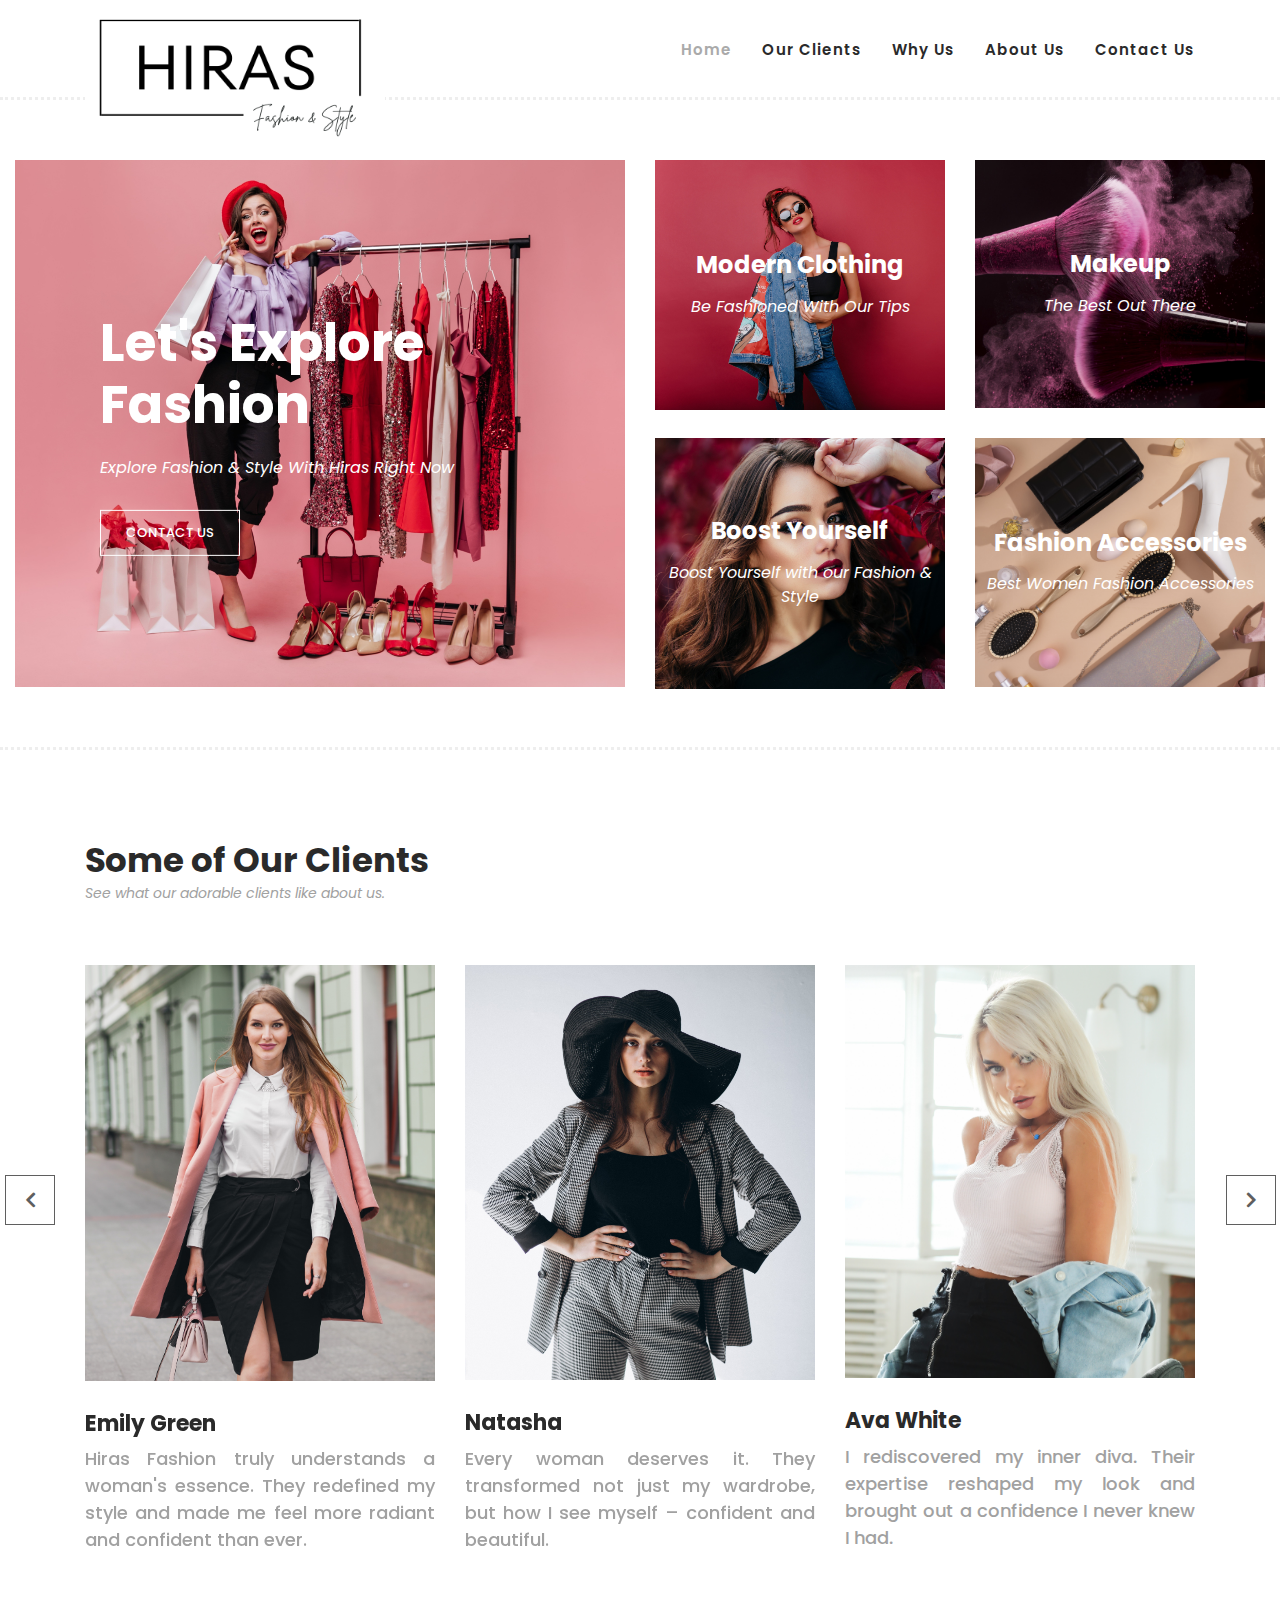
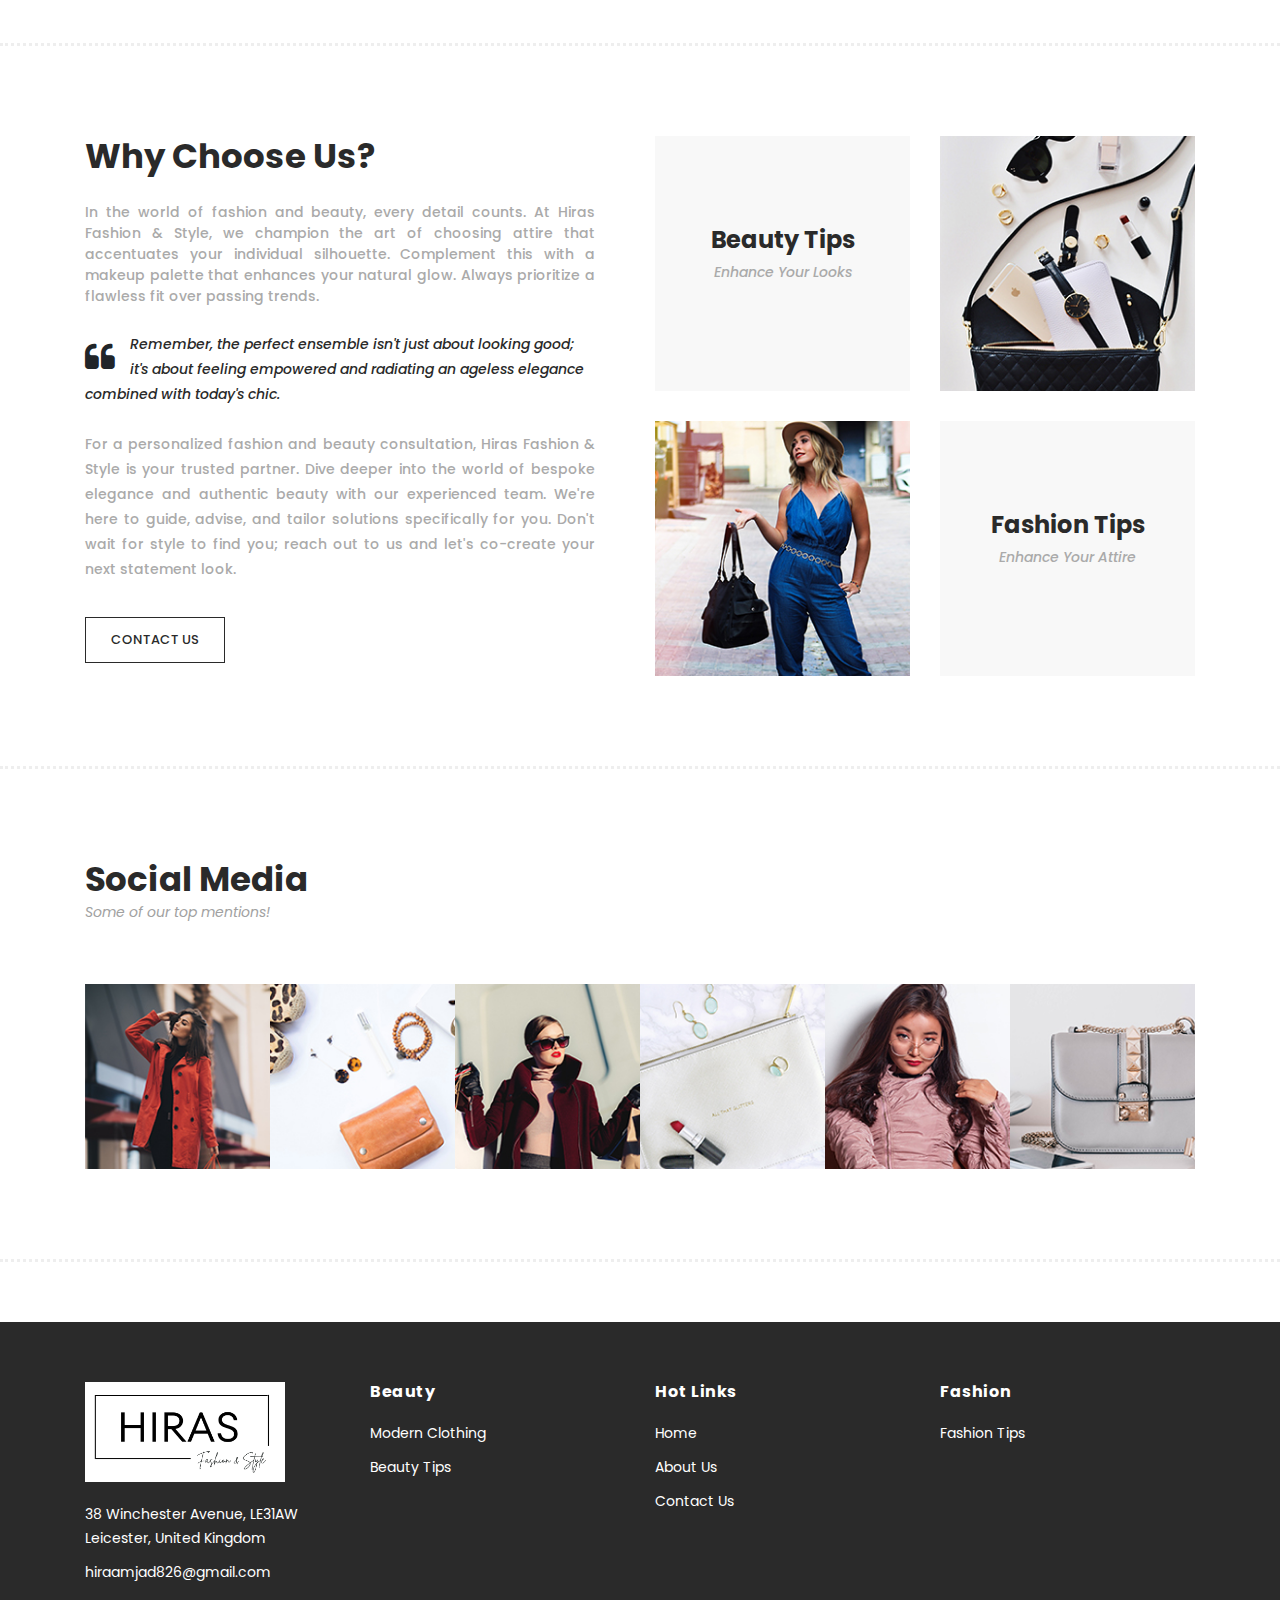
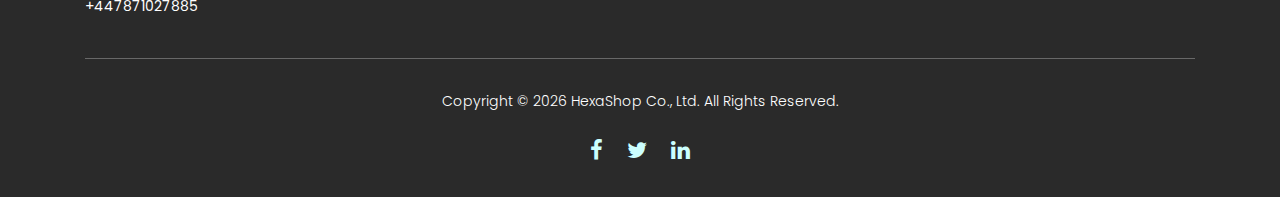
==== index.html @ 5b84278a "Inital Commit" ====
<!DOCTYPE html>
<html lang="en">

  <head>

    <meta charset="utf-8">
    <meta name="viewport" content="width=device-width, initial-scale=1, shrink-to-fit=no">
    <meta name="description" content="">
    <meta name="author" content="">
    <link href="https://fonts.googleapis.com/css?family=Poppins:100,200,300,400,500,600,700,800,900&display=swap" rel="stylesheet">

    <title>Hiras Fashion and Style - Home</title>


    <!-- Additional CSS Files -->
    <link rel="stylesheet" type="text/css" href="assets/css/bootstrap.min.css">

    <link rel="stylesheet" type="text/css" href="assets/css/font-awesome.css">

    <link rel="stylesheet" href="assets/css/templatemo-hexashop.css">

    <link rel="stylesheet" href="assets/css/owl-carousel.css">

    <link rel="stylesheet" href="assets/css/lightbox.css">

    </head>
    
    <body>
    
    <!-- ***** Preloader Start ***** -->
    <div id="preloader">
        <div class="jumper">
            <div></div>
            <div></div>
            <div></div>
        </div>
    </div>  
    <!-- ***** Preloader End ***** -->
    
    
    <!-- ***** Header Area Start ***** -->
    <header class="header-area header-sticky">
        <div class="container">
            <div class="row">
                <div class="col-12">
                    <nav class="main-nav">
                        <!-- ***** Logo Start ***** -->
                        <a href="index.html" class="logo">
                            <img height="150px" width="300px" src="assets/images/Hiras_Logo.png">
                        </a>
                        <!-- ***** Logo End ***** -->
                        <!-- ***** Menu Start ***** -->
                        <ul class="nav">
                            <li class="scroll-to-section"><a href="#top" class="active">Home</a></li>
                            <li class="scroll-to-section"><a href="#women">Our Clients</a></li>
                            <li class="scroll-to-section"><a href="#explore">Why Us</a></li>
                            <li><a href="about.html">About Us</a></li>
                            <li><a href="contact.html">Contact Us</a></li>
                        </ul>        
                        <a class='menu-trigger'>
                            <span>Menu</span>
                        </a>
                        <!-- ***** Menu End ***** -->
                    </nav>
                </div>
            </div>
        </div>
    </header>
    <!-- ***** Header Area End ***** -->

    <!-- ***** Main Banner Area Start ***** -->
    <div class="main-banner" id="top">
        <div class="container-fluid">
            <div class="row">
                <div class="col-lg-6">
                    <div class="left-content">
                        <div class="thumb">
                            <div class="inner-content">
                                <h4>Let's Explore Fashion</h4>
                                <span>Explore Fashion &amp; Style With Hiras Right Now</span>
                                <div class="main-border-button">
                                    <a href="contact.html">CONTACT US</a>
                                </div>
                            </div>
                            <img src="assets/images/IMG-Main.jpg" alt="">
                        </div>
                    </div>
                </div>
                <div class="col-lg-6">
                    <div class="right-content">
                        <div class="row">
                            <div class="col-lg-6">
                                <div class="right-first-image">
                                    <div class="thumb">
                                        <div class="inner-content">
                                            <h4>Modern Clothing</h4>
                                            <span>Be Fashioned With Our Tips</span>
                                        </div>
                                        <div class="hover-content">
                                            <div class="inner">
                                                <h4>Boost Yourself</h4>
                                                <p>Hiras Fashion & Style Will Help You Get Better and Modern Clothing</p>
                                                <div class="main-border-button">
                                                    <a href="contact.html">CONTACT US</a>
                                                </div>
                                            </div>
                                        </div>
                                        <img src="assets/images/clothing.jpg">
                                    </div>
                                </div>
                            </div>
                            <div class="col-lg-6">
                                <div class="right-first-image">
                                    <div class="thumb">
                                        <div class="inner-content">
                                            <h4>Makeup</h4>
                                            <span>The Best Out There</span>
                                        </div>
                                        <div class="hover-content">
                                            <div class="inner">
                                                <h4>Makeup</h4>
                                                <p>Contact Hiras Fashion & Style Today to Get The Best For Yourself</p>
                                                <div class="main-border-button">
                                                    <a href="contact.html">CONTACT US</a>
                                                </div>
                                            </div>
                                        </div>
                                        <img src="assets/images/makeup-2.jpg">
                                    </div>
                                </div>
                            </div>
                            <div class="col-lg-6">
                                <div class="right-first-image">
                                    <div class="thumb">
                                        <div class="inner-content">
                                            <h4>Boost Yourself</h4>
                                            <span>Boost Yourself with our Fashion & Style</span>
                                        </div>
                                        <div class="hover-content">
                                            <div class="inner">
                                                <h4>Boost Yourself</h4>
                                                <p>Hiras Fashion & Style Will Help You Boost Yourself</p>
                                                <div class="main-border-button">
                                                    <a href="contact.html">CONTACT US</a>
                                                </div>
                                            </div>
                                        </div>
                                        <img src="assets/images/boost.jpg">
                                    </div>
                                </div>
                            </div>
                            <div class="col-lg-6">
                                <div class="right-first-image">
                                    <div class="thumb">
                                        <div class="inner-content">
                                            <h4>Fashion Accessories</h4>
                                            <span>Best Women Fashion Accessories</span>
                                        </div>
                                        <div class="hover-content">
                                            <div class="inner">
                                                <h4>Fashion Accessories</h4>
                                                <p>We Have the Best Women Fashion Accessories</p>
                                                <div class="main-border-button">
                                                    <a href="contact.html">CONTACT US</a>
                                                </div>
                                            </div>
                                        </div>
                                        <img src="assets/images/fashion-1.jpg">
                                    </div>
                                </div>
                            </div>
                        </div>
                    </div>
                </div>
            </div>
        </div>
    </div>

    <!-- ***** Women Area Starts ***** -->
    <section class="section" id="women">
        <div class="container">
            <div class="row">
                <div class="col-lg-6">
                    <div class="section-heading">
                        <h2>Some of Our Clients</h2>
                        <span>See what our adorable clients like about us.</span>
                    </div>
                </div>
            </div>
        </div>
        <div class="container">
            <div class="row">
                <div class="col-lg-12">
                    <div class="women-item-carousel">
                        <div class="owl-women-item owl-carousel">
                            <div class="item">
                                <div class="thumb">
                                    <img src="assets/images/w-1.jpg" alt="">
                                </div>
                                <div class="down-content">
                                    <h4>Emily Green</h4>
                                    <span style="text-align: justify;">Hiras Fashion truly understands a woman's essence. They redefined my style and made me feel more radiant and confident than ever.</span>
                                </div>
                            </div>
                            <div class="item">
                                <div class="thumb">
                                    <img src="assets/images/w-2.jpg" alt="">
                                </div>
                                <div class="down-content">
                                    <h4>Natasha</h4>
                                    <span style="text-align: justify;">Every woman deserves it. They transformed not just my wardrobe, but how I see myself – confident and beautiful.</span>
                                </div>
                            </div>
                            <div class="item">
                                <div class="thumb">
                                    <img src="assets/images/w-3.jpg" alt="">
                                </div>
                                <div class="down-content">
                                    <h4>Ava White</h4>
                                    <span style="text-align: justify;">I rediscovered my inner diva. Their expertise reshaped my look and brought out a confidence I never knew I had.</span>
                                </div>
                            </div>
                            <div class="item">
                                <div class="thumb">
                                    <img src="assets/images/w-4.jpg" alt="">
                                </div>
                                <div class="down-content">
                                    <h4>Clara Addams</h4>
                                    <span style="text-align: justify;">Hiras Fashion refined my work attire, merging power with poise. I'm boardroom-ready and turning heads.</span>
                                </div>
                            </div>
                        </div>
                    </div>
                </div>
            </div>
        </div>
    </section>

    <!-- ***** Explore Area Starts ***** -->
    <section class="section" id="explore">
        <div class="container">
            <div class="row">
                <div class="col-lg-6">
                    <div class="left-content">
                        <h2>Why Choose Us?</h2>
                        <span style="text-align: justify;">In the world of fashion and beauty, every detail counts. At Hiras Fashion & Style, we champion the art of choosing attire that accentuates your individual silhouette. Complement this with a makeup palette that enhances your natural glow. Always prioritize a flawless fit over passing trends.</span>
                        <div class="quote">
                            <i class="fa fa-quote-left"></i><p>Remember, the perfect ensemble isn't just about looking good; it's about feeling empowered and radiating an ageless elegance combined with today's chic.</p>
                        </div>
                        <p style="text-align: justify;">For a personalized fashion and beauty consultation, Hiras Fashion & Style is your trusted partner. Dive deeper into the world of bespoke elegance and authentic beauty with our experienced team. We're here to guide, advise, and tailor solutions specifically for you. Don't wait for style to find you; reach out to us and let's co-create your next statement look.</p>
                        <div class="main-border-button">
                            <a href="contact.html">CONTACT US</a>
                        </div>
                    </div>
                </div>
                <div class="col-lg-6">
                    <div class="right-content">
                        <div class="row">
                            <div class="col-lg-6">
                                <div class="leather">
                                    <h4>Beauty Tips</h4>
                                    <span>Enhance Your Looks</span>
                                </div>
                            </div>
                            <div class="col-lg-6">
                                <div class="first-image">
                                    <img src="assets/images/explore-image-01.jpg" alt="">
                                </div>
                            </div>
                            <div class="col-lg-6">
                                <div class="second-image">
                                    <img src="assets/images/explore-image-02.jpg" alt="">
                                </div>
                            </div>
                            <div class="col-lg-6">
                                <div class="types">
                                    <h4>Fashion Tips</h4>
                                    <span>Enhance Your Attire</span>
                                </div>
                            </div>
                        </div>
                    </div>
                </div>
            </div>
        </div>
    </section>
    <!-- ***** Explore Area Ends ***** -->

    <!-- ***** Social Area Starts ***** -->
    <section class="section" id="social">
        <div class="container">
            <div class="row">
                <div class="col-lg-12">
                    <div class="section-heading">
                        <h2>Social Media</h2>
                        <span>Some of our top mentions!</span>
                    </div>
                </div>
            </div>
        </div>
        <div class="container">
            <div class="row images">
                <div class="col-2">
                    <div class="thumb">
                        <div class="icon">
                                <h6>Best Clothing Tips</h6>
                        </div>
                        <img src="assets/images/instagram-01.jpg" alt="">
                    </div>
                </div>
                <div class="col-2">
                    <div class="thumb">
                        <div class="icon">
                                <h6>Best Products</h6>
                        </div>
                        <img src="assets/images/instagram-02.jpg" alt="">
                    </div>
                </div>
                <div class="col-2">
                    <div class="thumb">
                        <div class="icon">
                                <h6>I Look Stunning</h6>
                        </div>
                        <img src="assets/images/instagram-03.jpg" alt="">
                    </div>
                </div>
                <div class="col-2">
                    <div class="thumb">
                        <div class="icon">
                                <h6>Nice Accessories</h6>
                        </div>
                        <img src="assets/images/instagram-04.jpg" alt="">
                    </div>
                </div>
                <div class="col-2">
                    <div class="thumb">
                        <div class="icon">
                                <h6>All Thanks to Hiras</h6>
                        </div>
                        <img src="assets/images/instagram-05.jpg" alt="">
                    </div>
                </div>
                <div class="col-2">
                    <div class="thumb">
                        <div class="icon">
                                <h6>It Matches With My Confidence</h6>
                            </a>
                        </div>
                        <img src="assets/images/instagram-06.jpg" alt="">
                    </div>
                </div>
            </div>
        </div>
    </section>
    
    <!-- ***** Footer Start ***** -->
    <footer>
        <div class="container">
            <div class="row">
                <div class="col-lg-3">
                    <div class="first-item">
                        <div class="logo">
                            <img width="200px" height="100px" src="assets/images/Hiras_Logo.png" alt="">
                        </div>
                        <ul>
                            <li><a href="https://www.google.com/maps/place/38+Winchester+Ave,+Leicester+LE3+1AW,+UK/@52.6243255,-1.1568496,17z/data=!3m1!4b1!4m6!3m5!1s0x487760c64ff8aafd:0xe099372c0992a1bc!8m2!3d52.6243255!4d-1.1568496!16s%2Fg%2F11crrsfhgg?entry=ttu">38 Winchester Avenue, LE31AW Leicester, United Kingdom</a></li>
                            <li><a href="mailto:hiraamjad826@gmail.com">hiraamjad826@gmail.com</a></li>
                            <li><a href="tel:+447871027885">+447871027885</a></li>
                        </ul>
                    </div>
                </div>
                <div class="col-lg-3">
                    <h4>Beauty</h4>
                    <ul>
                        <li class="scroll-to-section"><a href="#top">Modern Clothing</a></li>
                        <li class="scroll-to-section"><a href="#top">Beauty Tips</a></li>
                    </ul>
                </div>
                <div class="col-lg-3">
                    <h4>Hot Links</h4>
                    <ul>
                        <li><a href="index.html">Home</a></li>
                        <li><a href="about.html">About Us</a></li>
                        <li><a href="contact.html">Contact Us</a></li>
                    </ul>
                </div>
                <div class="col-lg-3">
                    <h4>Fashion</h4>
                    <ul>
                        <li class="scroll-to-section"><a href="#top">Fashion Tips</a></li>
                    </ul>
                </div>
                <div class="col-lg-12">
                    <div class="under-footer">
                        <p id="copyright">Copyright © 2023 HexaShop Co., Ltd. All Rights Reserved.</p>
                        <ul>
                            <li><a href="#"><i class="fa fa-facebook"></i></a></li>
                            <li><a href="#"><i class="fa fa-twitter"></i></a></li>
                            <li><a href="#"><i class="fa fa-linkedin"></i></a></li>
                        </ul>
                    </div>
                </div>
            </div>
        </div>
    </footer>
    

    <!-- jQuery -->
    <script src="assets/js/jquery-2.1.0.min.js"></script>

    <!-- Bootstrap -->
    <script src="assets/js/popper.js"></script>
    <script src="assets/js/bootstrap.min.js"></script>

    <!-- Plugins -->
    <script src="assets/js/owl-carousel.js"></script>
    <script src="assets/js/accordions.js"></script>
    <script src="assets/js/datepicker.js"></script>
    <script src="assets/js/scrollreveal.min.js"></script>
    <script src="assets/js/waypoints.min.js"></script>
    <script src="assets/js/jquery.counterup.min.js"></script>
    <script src="assets/js/imgfix.min.js"></script> 
    <script src="assets/js/slick.js"></script> 
    <script src="assets/js/lightbox.js"></script> 
    <script src="assets/js/isotope.js"></script> 
    
    <!-- Global Init -->
    <script src="assets/js/custom.js"></script>

    <script>

        $(function() {
            var selectedClass = "";
            $("p").click(function(){
            selectedClass = $(this).attr("data-rel");
            $("#portfolio").fadeTo(50, 0.1);
                $("#portfolio div").not("."+selectedClass).fadeOut();
            setTimeout(function() {
              $("."+selectedClass).fadeIn();
              $("#portfolio").fadeTo(50, 1);
            }, 500);
                
            });
        });

    </script>

    <script>
        var currentYear = new Date().getFullYear();
        document.getElementById('copyright').textContent = 'Copyright © ' + currentYear + ' HexaShop Co., Ltd. All Rights Reserved.';
    </script>


  </body>
</html>
---- assets/css/templatemo-hexashop.css ----
/*

TemplateMo 571 Hexashop

https://templatemo.com/tm-571-hexashop

*/

/* ---------------------------------------------
Table of contents
------------------------------------------------
01. font & reset css
02. reset
03. global styles
04. header
05. banner
06. features
07. testimonials
08. contact
09. footer
10. preloader
11. search
12. portfolio

--------------------------------------------- */
/* 
---------------------------------------------
font & reset css
--------------------------------------------- 
*/
@import url("https://fonts.googleapis.com/css?family=Poppins:100,200,300,400,500,600,700,800,900");
/* 
---------------------------------------------
reset
--------------------------------------------- 
*/
html, body, div, span, applet, object, iframe, h1, h2, h3, h4, h5, h6, p, blockquote, div
pre, a, abbr, acronym, address, big, cite, code, del, dfn, em, font, img, ins, kbd, q,
s, samp, small, strike, strong, sub, sup, tt, var, b, u, i, center, dl, dt, dd, ol, ul, li,
figure, header, nav, section, article, aside, footer, figcaption {
  margin: 0;
  padding: 0;
  border: 0;
  outline: 0;
}

.clearfix:after {
  content: ".";
  display: block;
  clear: both;
  visibility: hidden;
  line-height: 0;
  height: 0;
}

.clearfix {
  display: inline-block;
}

html[xmlns] .clearfix {
  display: block;
}

* html .clearfix {
  height: 1%;
}

ul, li {
  padding: 0;
  margin: 0;
  list-style: none;
}

header, nav, section, article, aside, footer, hgroup {
  display: block;
}

* {
  box-sizing: border-box;
}

html, body {
  font-family: 'Poppins', sans-serif;
  font-weight: 400;
  background-color: #fff;
  font-size: 16px;
  -ms-text-size-adjust: 100%;
  -webkit-font-smoothing: antialiased;
  -moz-osx-font-smoothing: grayscale;
}

a {
  text-decoration: none !important;
}

h1, h2, h3, h4, h5, h6 {
  margin-top: 0px;
  margin-bottom: 0px;
}

ul {
  margin-bottom: 0px;
}

p {
  font-size: 14px;
  line-height: 25px;
  color: #2a2a2a;
}

/* 
---------------------------------------------
global styles
--------------------------------------------- 
*/
html,
body {
  background: #fff;
  font-family: 'Poppins', sans-serif;
}

::selection {
  background: #2a2a2a;
  color: #fff;
}

::-moz-selection {
  background: #2a2a2a;
  color: #fff;
}

@media (max-width: 991px) {
  html, body {
    overflow-x: hidden;
  }
  .mobile-top-fix {
    margin-top: 30px;
    margin-bottom: 0px;
  }
  .mobile-bottom-fix {
    margin-bottom: 30px;
  }
  .mobile-bottom-fix-big {
    margin-bottom: 60px;
  }
}

.main-border-button a {
  font-size: 13px;
  color: #fff;
  border: 1px solid #fff;
  padding: 12px 25px;
  display: inline-block;
  font-weight: 500;
  transition: all .3s;
}

.main-border-button a:hover {
  background-color: #fff;
  color: #2a2a2a;
}

.main-white-button a {
  font-size: 13px;
  color: #2a2a2a;
  background-color: #fff;
  padding: 12px 25px;
  display: inline-block;
  border-radius: 3px;
  font-weight: 600;
  transition: all .3s;
}

.main-white-button a:hover {
  opacity: 0.9;
}

.main-text-button a {
  font-size: 13px;
  color: #fff;
  font-weight: 600;
  transition: all .3s;
}

.main-text-button a:hover {
  opacity: 0.9;
}

.section-heading h2 {
  font-size: 34px;
  font-weight: 700;
  color: #2a2a2a;
}

.section-heading span {
  font-size: 14px;
  color: #a1a1a1;
  font-style: italic;
  font-weight: 400;
}



/* 
---------------------------------------------
header
--------------------------------------------- 
*/

.background-header {
  border-bottom: none !important;
  background-color: #fff;
  height: 80px!important;
  position: fixed!important;
  top: 0px;
  left: 0px;
  right: 0px;
  box-shadow: 0px 0px 10px rgba(0,0,0,0.15)!important;
}

.background-header .logo,
.background-header .main-nav .nav li a {
  color: #1e1e1e!important;
}

.background-header .main-nav .nav li:hover a {
  color: #2a2a2a!important;
}

.background-header .nav li a.active {
  color: #2a2a2a!important;
}

.header-area {
  border-bottom: 3px dotted #eee;
  box-shadow: none;
  background-color: #fff;
  position: absolute;
  top: 0px;
  left: 0px;
  right: 0px;
  z-index: 100;
  height: 100px;
  -webkit-transition: all .5s ease 0s;
  -moz-transition: all .5s ease 0s;
  -o-transition: all .5s ease 0s;
  transition: all .5s ease 0s;
}

.header-area .main-nav {
  min-height: 80px;
  background: transparent;
}

.header-area .main-nav .logo {
  line-height: 100px;
  color: #fff;
  font-size: 28px;
  font-weight: 700;
  text-transform: uppercase;
  letter-spacing: 2px;
  float: left;
  -webkit-transition: all 0.3s ease 0s;
  -moz-transition: all 0.3s ease 0s;
  -o-transition: all 0.3s ease 0s;
  transition: all 0.3s ease 0s;
}

.background-header .main-nav .logo {
  line-height: 75px;
}

.background-header .nav {
  margin-top: 20px !important;
}

.header-area .main-nav .nav {
  float: right;
  margin-top: 30px;
  margin-right: 0px;
  background-color: transparent;
  -webkit-transition: all 0.3s ease 0s;
  -moz-transition: all 0.3s ease 0s;
  -o-transition: all 0.3s ease 0s;
  transition: all 0.3s ease 0s;
  position: relative;
  z-index: 999;
}

.header-area .main-nav .nav li {
  padding-left: 15px;
  padding-right: 15px;
}

.header-area .main-nav .nav li:last-child {
  padding-right: 0px;
}

.header-area .main-nav .nav li a {
  display: block;
  font-weight: 600;
  font-size: 15px;
  color: #2a2a2a;
  text-transform: capitalize;
  -webkit-transition: all 0.3s ease 0s;
  -moz-transition: all 0.3s ease 0s;
  -o-transition: all 0.3s ease 0s;
  transition: all 0.3s ease 0s;
  height: 40px;
  line-height: 40px;
  border: transparent;
  letter-spacing: 1px;
}

.header-area .main-nav .nav li a {
  color: #2a2a2a;
}

.header-area .main-nav .nav li:hover a,
.header-area .main-nav .nav li a.active {
  color: #aaa!important;
}

.background-header .main-nav .nav li:hover a,
.background-header .main-nav .nav li a.active {
  color: #aaa!important;
  opacity: 1;
}

.header-area .main-nav .nav li.submenu {
  position: relative;
  padding-right: 30px;
}

.header-area .main-nav .nav li.submenu:after {
  font-family: FontAwesome;
  content: "\f107";
  font-size: 12px;
  color: #2a2a2a;
  position: absolute;
  right: 18px;
  top: 12px;
}

.background-header .main-nav .nav li.submenu:after {
  color: #2a2a2a;
}

.header-area .main-nav .nav li.submenu ul {
  position: absolute;
  width: 200px;
  box-shadow: 0 2px 28px 0 rgba(0, 0, 0, 0.06);
  overflow: hidden;
  top: 50px;
  opacity: 0;
  transform: translateY(+2em);
  visibility: hidden;
  z-index: -1;
  transition: all 0.3s ease-in-out 0s, visibility 0s linear 0.3s, z-index 0s linear 0.01s;
}

.header-area .main-nav .nav li.submenu ul li {
  margin-left: 0px;
  padding-left: 0px;
  padding-right: 0px;
}

.header-area .main-nav .nav li.submenu ul li a {
  opacity: 1;
  display: block;
  background: #f7f7f7;
  color: #2a2a2a!important;
  padding-left: 20px;
  height: 40px;
  line-height: 40px;
  -webkit-transition: all 0.3s ease 0s;
  -moz-transition: all 0.3s ease 0s;
  -o-transition: all 0.3s ease 0s;
  transition: all 0.3s ease 0s;
  position: relative;
  font-size: 13px;
  font-weight: 400;
  border-bottom: 1px solid #eee;
}

.header-area .main-nav .nav li.submenu ul li a:hover {
  background: #fff;
  color: #aaa!important;
  padding-left: 25px;
}

.header-area .main-nav .nav li.submenu ul li a:hover:before {
  width: 3px;
}

.header-area .main-nav .nav li.submenu:hover ul {
  visibility: visible;
  opacity: 1;
  z-index: 1;
  transform: translateY(0%);
  transition-delay: 0s, 0s, 0.3s;
}

.header-area .main-nav .menu-trigger {
  cursor: pointer;
  display: block;
  position: absolute;
  top: 33px;
  width: 32px;
  height: 40px;
  text-indent: -9999em;
  z-index: 99;
  right: 40px;
  display: none;
}

.background-header .main-nav .menu-trigger {
  top: 23px;
}

.header-area .main-nav .menu-trigger span,
.header-area .main-nav .menu-trigger span:before,
.header-area .main-nav .menu-trigger span:after {
  -moz-transition: all 0.4s;
  -o-transition: all 0.4s;
  -webkit-transition: all 0.4s;
  transition: all 0.4s;
  background-color: #1e1e1e;
  display: block;
  position: absolute;
  width: 30px;
  height: 2px;
  left: 0;
}

.background-header .main-nav .menu-trigger span,
.background-header .main-nav .menu-trigger span:before,
.background-header .main-nav .menu-trigger span:after {
  background-color: #1e1e1e;
}

.header-area .main-nav .menu-trigger span:before,
.header-area .main-nav .menu-trigger span:after {
  -moz-transition: all 0.4s;
  -o-transition: all 0.4s;
  -webkit-transition: all 0.4s;
  transition: all 0.4s;
  background-color: #1e1e1e;
  display: block;
  position: absolute;
  width: 30px;
  height: 2px;
  left: 0;
  width: 75%;
}

.background-header .main-nav .menu-trigger span:before,
.background-header .main-nav .menu-trigger span:after {
  background-color: #1e1e1e;
}

.header-area .main-nav .menu-trigger span:before,
.header-area .main-nav .menu-trigger span:after {
  content: "";
}

.header-area .main-nav .menu-trigger span {
  top: 16px;
}

.header-area .main-nav .menu-trigger span:before {
  -moz-transform-origin: 33% 100%;
  -ms-transform-origin: 33% 100%;
  -webkit-transform-origin: 33% 100%;
  transform-origin: 33% 100%;
  top: -10px;
  z-index: 10;
}

.header-area .main-nav .menu-trigger span:after {
  -moz-transform-origin: 33% 0;
  -ms-transform-origin: 33% 0;
  -webkit-transform-origin: 33% 0;
  transform-origin: 33% 0;
  top: 10px;
}

.header-area .main-nav .menu-trigger.active span,
.header-area .main-nav .menu-trigger.active span:before,
.header-area .main-nav .menu-trigger.active span:after {
  background-color: transparent;
  width: 100%;
}

.header-area .main-nav .menu-trigger.active span:before {
  -moz-transform: translateY(6px) translateX(1px) rotate(45deg);
  -ms-transform: translateY(6px) translateX(1px) rotate(45deg);
  -webkit-transform: translateY(6px) translateX(1px) rotate(45deg);
  transform: translateY(6px) translateX(1px) rotate(45deg);
  background-color: #1e1e1e;
}

.background-header .main-nav .menu-trigger.active span:before {
  background-color: #1e1e1e;
}

.header-area .main-nav .menu-trigger.active span:after {
  -moz-transform: translateY(-6px) translateX(1px) rotate(-45deg);
  -ms-transform: translateY(-6px) translateX(1px) rotate(-45deg);
  -webkit-transform: translateY(-6px) translateX(1px) rotate(-45deg);
  transform: translateY(-6px) translateX(1px) rotate(-45deg);
  background-color: #1e1e1e;
}

.background-header .main-nav .menu-trigger.active span:after {
  background-color: #1e1e1e;
}

.header-area.header-sticky {
  min-height: 80px;
}

.header-area .nav {
  margin-top: 30px;
}

.header-area.header-sticky .nav li a.active {
  color: #aaa;
}

@media (max-width: 1200px) {
  .header-area .main-nav .nav li {
    padding-left: 12px;
    padding-right: 12px;
  }
  .header-area .main-nav:before {
    display: none;
  }
}

@media (max-width: 767px) {
  .header-area .main-nav .logo {
    color: #1e1e1e;
  }
  .header-area.header-sticky .nav li a:hover,
  .header-area.header-sticky .nav li a.active {
    color: #aaa!important;
    opacity: 1;
  }
  .header-area.header-sticky .nav li.search-icon a {
    width: 100%;
  }
  .header-area {
    background-color: #f7f7f7;
    padding: 0px 15px;
    height: 100px;
    box-shadow: none;
    text-align: center;
  }
  .header-area .container {
    padding: 0px;
  }
  .header-area .logo {
    margin-left: 30px;
  }
  .header-area .menu-trigger {
    display: block !important;
  }
  .header-area .main-nav {
    overflow: hidden;
  }
  .header-area .main-nav .nav {
    float: none;
    width: 100%;
    display: none;
    -webkit-transition: all 0s ease 0s;
    -moz-transition: all 0s ease 0s;
    -o-transition: all 0s ease 0s;
    transition: all 0s ease 0s;
    margin-left: 0px;
  }
  .header-area .main-nav .nav li:first-child {
    border-top: 1px solid #eee;
  }
  .header-area.header-sticky .nav {
    margin-top: 100px !important;
  }
  .header-area .main-nav .nav li {
    width: 100%;
    background: #fff;
    border-bottom: 1px solid #eee;
    padding-left: 0px !important;
    padding-right: 0px !important;
  }
  .header-area .main-nav .nav li a {
    height: 50px !important;
    line-height: 50px !important;
    padding: 0px !important;
    border: none !important;
    background: #f7f7f7 !important;
    color: #191a20 !important;
  }
  .header-area .main-nav .nav li a:hover {
    background: #eee !important;
    color: #aaa!important;
  }
  .header-area .main-nav .nav li.submenu ul {
    position: relative;
    visibility: inherit;
    opacity: 1;
    z-index: 1;
    transform: translateY(0%);
    transition-delay: 0s, 0s, 0.3s;
    top: 0px;
    width: 100%;
    box-shadow: none;
    height: 0px;
  }
  .header-area .main-nav .nav li.submenu ul li a {
    font-size: 12px;
    font-weight: 400;
  }
  .header-area .main-nav .nav li.submenu ul li a:hover:before {
    width: 0px;
  }
  .header-area .main-nav .nav li.submenu ul.active {
    height: auto !important;
  }
  .header-area .main-nav .nav li.submenu:after {
    color: #3B566E;
    right: 25px;
    font-size: 14px;
    top: 15px;
  }
  .header-area .main-nav .nav li.submenu:hover ul, .header-area .main-nav .nav li.submenu:focus ul {
    height: 0px;
  }
}

@media (min-width: 767px) {
  .header-area .main-nav .nav {
    display: flex !important;
  }
}


/* 
---------------------------------------------
banner
--------------------------------------------- 
*/

.main-banner {
  border-bottom: 3px dotted #eee;
  padding-top: 160px;
  padding-bottom: 30px;
}

.main-banner .left-content .thumb img {
  width: 100%;
  overflow: hidden;
}

.main-banner .left-content .inner-content {
  position: absolute;
  left: 100px;
  top: 50%;
  transform: translateY(-50%);
}

.main-banner .left-content .inner-content h4 {
  color: #fff;
  margin-top: -10px;
  font-size: 52px;
  font-weight: 700;
  margin-bottom: 20px;
}

.main-banner .left-content .inner-content span {
  font-size: 16px;
  color: #fff;
  font-weight: 400;
  font-style: italic;
  display: block;
  margin-bottom: 30px;
}

.main-banner .right-content .right-first-image {
  margin-bottom: 28.5px;
}

.main-banner .right-content .right-first-image .thumb {
  position: relative;
  text-align: center;
}

.main-banner .right-content .right-first-image .thumb img {
  width: 100%;
  overflow: hidden;
}

.main-banner .right-content .right-first-image .thumb .inner-content {
  position: absolute;
  top: 50%;
  transform: translateY(-50%);
  width: 100%;
  text-align: center;
}

.main-banner .right-content .right-first-image .thumb .inner-content h4 {
  color: #fff;
  font-size: 24px;
  font-weight: 700;
  margin-bottom: 15px;
}

.main-banner .right-content .right-first-image .thumb .inner-content span {
  font-size: 16px;
  color: #fff;
  font-style: italic;
}

.main-banner .right-content .right-first-image .thumb .hover-content {
  position: absolute;
  top: 15px;
  right: 15px;
  left: 15px;
  bottom: 15px;
  text-align: center;
  background-color: rgba(42,42,42,.97);
  opacity: 0;
  visibility: hidden;
  transition: all 0.5s;
}

.main-banner .right-content .right-first-image .thumb:hover .hover-content {
  opacity: 1;
  visibility: visible;
}

.main-banner .right-content .right-first-image .thumb .hover-content .inner {
  position: absolute;
  top: 50%;
  left: 50%;
  transform: translate(-50%, -50%);
  width: 100%;
}

.main-banner .right-content .right-first-image .thumb .hover-content h4 {
  color: #fff;
  font-size: 24px;
  font-weight: 700;
  margin-bottom: 15px;
}

.main-banner .right-content .right-first-image .thumb .hover-content p {
  color: #fff;
  padding: 0px 20px;
  margin-bottom: 20px;
}



/*
---------------------------------------------
Men
---------------------------------------------
*/

#men {
  padding-top: 90px;
  padding-bottom: 90px;
  border-bottom: 3px dotted #eee;
}

#men .section-heading {
  margin-bottom: 60px;
}

#men .item .down-content {
  padding-top: 30px;
  position: relative;
  z-index: 3;
  background-color: #fff;
}

#men .item .down-content h4 {
  font-size: 22px;
  color: #2a2a2a;
  font-weight: 700;
  margin-bottom: 8px;
}

#men .item .down-content span {
  font-size: 18px;
  color: #a1a1a1;
  font-weight: 500;
  display: block;
}

#men .item .down-content ul.stars {
  position: absolute;
  right: 0;
  top: 30px;
}

#men .item .down-content ul.stars li {
  display: inline;
  font-size: 13px;
}

#men .item .thumb .hover-content {
  position: absolute;
  z-index: 2;
  text-align: center;
  bottom: -60px;
  width: 100%;
  opacity: 0;
  visibility: hidden;
  transition: all .5s;
}

#men .item .thumb:hover .hover-content {
  bottom: 30px;
  opacity: 1;
  visibility: visible;
}

#men .item .thumb {
  position: relative;
}

#men .item .thumb .hover-content ul li {
  display: inline;
  margin: 0px 10px;
}

#men .item .thumb .hover-content ul li a {
  width: 50px;
  height: 50px;
  text-align: center;
  line-height: 50px;
  display: inline-block;
  color: #2a2a2a;
  background-color: #fff;
}


#men .owl-nav {
  text-align: center;
  position: absolute;
  width: 100%;
  top: 40%;
  transform: translateY(-25px);
}

#men .owl-dots {
  display: none;
}
    
#men .owl-nav .owl-prev{
  position: absolute;
  left: -80px;
  outline: none;
}

#men .owl-nav .owl-prev span,
#men .owl-nav .owl-next span {
  opacity: 0;
}

#men .owl-nav .owl-prev:before {
  display: inline-block;
  font-family: 'FontAwesome';
  color: #2a2a2a;
  font-size: 25px;
  font-weight: 700;
  content: '\f104';
  width: 50px;
  height: 50px;
  background-color: transparent;
  line-height: 48px;
  border :1px solid #2a2a2a;
}

#men .owl-nav .owl-prev {
  opacity: 0.75;
  transition: all .5s;
}

#men .owl-nav .owl-prev:hover {
  opacity: 1;
}

#men .owl-nav .owl-next {
  opacity: 0.75;
  transition: all .5s;
}

#men .owl-nav .owl-next:hover {
  opacity: 1;
}

#men .owl-nav .owl-next{
  outline: none;
  position: absolute;
  right: -85px;
}

#men .owl-nav .owl-next:before {
  display: inline-block;
  font-family: 'FontAwesome';
  color: #2a2a2a;
  font-size: 25px;
  font-weight: 700;
  content: '\f105';
  width: 50px;
  height: 50px;
  background-color: transparent;
  line-height: 48px;
  border :1px solid #2a2a2a;
}


/*
---------------------------------------------
Women
---------------------------------------------
*/

#women {
  padding-top: 90px;
  padding-bottom: 90px;
  border-bottom: 3px dotted #eee;
}

#women .section-heading {
  margin-bottom: 60px;
}

#women .item .down-content {
  padding-top: 30px;
  position: relative;
  z-index: 3;
  background-color: #fff;
}

#women .item .down-content h4 {
  font-size: 22px;
  color: #2a2a2a;
  font-weight: 700;
  margin-bottom: 8px;
}

#women .item .down-content span {
  font-size: 18px;
  color: #a1a1a1;
  font-weight: 500;
  display: block;
}

#women .item .down-content ul.stars {
  position: absolute;
  right: 0;
  top: 30px;
}

#women .item .down-content ul.stars li {
  display: inline;
  font-size: 13px;
}

#women .item .thumb .hover-content {
  position: absolute;
  z-index: 2;
  text-align: center;
  bottom: -60px;
  width: 100%;
  opacity: 0;
  visibility: hidden;
  transition: all .5s;
}

#women .item .thumb:hover .hover-content {
  bottom: 30px;
  opacity: 1;
  visibility: visible;
}

#women .item .thumb {
  position: relative;
}

#women .item .thumb .hover-content ul li {
  display: inline;
  margin: 0px 10px;
}

#women .item .thumb .hover-content ul li a {
  width: 50px;
  height: 50px;
  text-align: center;
  line-height: 50px;
  display: inline-block;
  color: #2a2a2a;
  background-color: #fff;
}


#women .owl-nav {
  text-align: center;
  position: absolute;
  width: 100%;
  top: 40%;
  transform: translateY(-25px);
}

#women .owl-dots {
  display: none;
}
    
#women .owl-nav .owl-prev{
  position: absolute;
  left: -80px;
  outline: none;
}

#women .owl-nav .owl-prev span,
#women .owl-nav .owl-next span {
  opacity: 0;
}

#women .owl-nav .owl-prev:before {
  display: inline-block;
  font-family: 'FontAwesome';
  color: #2a2a2a;
  font-size: 25px;
  font-weight: 700;
  content: '\f104';
  width: 50px;
  height: 50px;
  background-color: transparent;
  line-height: 48px;
  border :1px solid #2a2a2a;
}

#women .owl-nav .owl-prev {
  opacity: 0.75;
  transition: all .5s;
}

#women .owl-nav .owl-prev:hover {
  opacity: 1;
}

#women .owl-nav .owl-next {
  opacity: 0.75;
  transition: all .5s;
}

#women .owl-nav .owl-next:hover {
  opacity: 1;
}

#women .owl-nav .owl-next{
  outline: none;
  position: absolute;
  right: -85px;
}

#women .owl-nav .owl-next:before {
  display: inline-block;
  font-family: 'FontAwesome';
  color: #2a2a2a;
  font-size: 25px;
  font-weight: 700;
  content: '\f105';
  width: 50px;
  height: 50px;
  background-color: transparent;
  line-height: 48px;
  border :1px solid #2a2a2a;
}

/*
---------------------------------------------
Kids
---------------------------------------------
*/

#kids {
  padding-top: 90px;
  padding-bottom: 90px;
  border-bottom: 3px dotted #eee;
}

#kids .section-heading {
  margin-bottom: 60px;
}

#kids .item .down-content {
  padding-top: 30px;
  position: relative;
  z-index: 3;
  background-color: #fff;
}

#kids .item .down-content h4 {
  font-size: 22px;
  color: #2a2a2a;
  font-weight: 700;
  margin-bottom: 8px;
}

#kids .item .down-content span {
  font-size: 18px;
  color: #a1a1a1;
  font-weight: 500;
  display: block;
}

#kids .item .down-content ul.stars {
  position: absolute;
  right: 0;
  top: 30px;
}

#kids .item .down-content ul.stars li {
  display: inline;
  font-size: 13px;
}

#kids .item .thumb .hover-content {
  position: absolute;
  z-index: 2;
  text-align: center;
  bottom: -60px;
  width: 100%;
  opacity: 0;
  visibility: hidden;
  transition: all .5s;
}

#kids .item .thumb:hover .hover-content {
  bottom: 30px;
  opacity: 1;
  visibility: visible;
}

#kids .item .thumb {
  position: relative;
}

#kids .item .thumb .hover-content ul li {
  display: inline;
  margin: 0px 10px;
}

#kids .item .thumb .hover-content ul li a {
  width: 50px;
  height: 50px;
  text-align: center;
  line-height: 50px;
  display: inline-block;
  color: #2a2a2a;
  background-color: #fff;
}


#kids .owl-nav {
  text-align: center;
  position: absolute;
  width: 100%;
  top: 40%;
  transform: translateY(-25px);
}

#kids .owl-dots {
  display: none;
}
    
#kids .owl-nav .owl-prev{
  position: absolute;
  left: -80px;
  outline: none;
}

#kids .owl-nav .owl-prev span,
#kids .owl-nav .owl-next span {
  opacity: 0;
}

#kids .owl-nav .owl-prev:before {
  display: inline-block;
  font-family: 'FontAwesome';
  color: #2a2a2a;
  font-size: 25px;
  font-weight: 700;
  content: '\f104';
  width: 50px;
  height: 50px;
  background-color: transparent;
  line-height: 48px;
  border :1px solid #2a2a2a;
}

#kids .owl-nav .owl-prev {
  opacity: 0.75;
  transition: all .5s;
}

#kids .owl-nav .owl-prev:hover {
  opacity: 1;
}

#kids .owl-nav .owl-next {
  opacity: 0.75;
  transition: all .5s;
}

#kids .owl-nav .owl-next:hover {
  opacity: 1;
}

#kids .owl-nav .owl-next{
  outline: none;
  position: absolute;
  right: -85px;
}

#kids .owl-nav .owl-next:before {
  display: inline-block;
  font-family: 'FontAwesome';
  color: #2a2a2a;
  font-size: 25px;
  font-weight: 700;
  content: '\f105';
  width: 50px;
  height: 50px;
  background-color: transparent;
  line-height: 48px;
  border :1px solid #2a2a2a;
}


/*
---------------------------------------------
Explore
---------------------------------------------
*/

#explore {
  padding-top: 90px;
  padding-bottom: 90px;
  border-bottom: 3px dotted #eee;
}

#explore .left-content {
  margin-right: 30px;
}

#explore .left-content h2 {
  font-size: 34px;
  font-weight: 700;
  color: #2a2a2a;
}

#explore .left-content span {
  font-size: 14px;
  color: #aaaaaa;
  font-weight: 500;
  display: block;
  margin-top: 25px;
}

#explore .left-content .quote {
  margin-top: 25px;
}

#explore .left-content .quote i {
  float: left;
  font-size: 32px;
  margin-right: 15px;
  margin-top: 10px;
}

#explore .left-content .quote p {
  font-style: italic;
  color: #2a2a2a;
  font-weight: 500;
}

#explore .left-content p {
  font-size: 14px;
  color: #aaaaaa;
  font-weight: 500;
  display: block;
  margin-top: 25px;
}

#explore .left-content .main-border-button a {
  color: #2a2a2a;
  border-color: #2a2a2a;
  margin-top: 35px;
}

#explore .left-content .main-border-button a:hover {
  background-color: #2a2a2a;
  color: #fff;
}

#explore img {
  width: 100%;
  overflow: hidden;
}

#explore .leather {
  margin-bottom: 30px;
}

#explore .first-image {
  margin-bottom: 30px;
}

#explore .leather,
#explore .types {
  min-height: 255px;
  background-color: #f8f8f8;
  text-align: center;
  width: 100%;
}

#explore .leather h4,
#explore .types h4 {
  font-size: 24px;
  font-weight: 700;
  color: #2a2a2a;
  padding-top: 90px;
  margin-bottom: 5px;
}

#explore .leather span,
#explore .types span {
  font-size: 14px;
  font-style: italic;
  color: #aaa;
  font-weight: 500;
}

/* 
---------------------------------------------
Social
--------------------------------------------- 
*/

#social {
  margin-top: 90px;
  padding-bottom: 90px;
  border-bottom: 3px dotted #eee;
}

#social .col-2 {
  padding-left: 0;
  padding-right: 0;
}

#social .images {
  margin-top: 60px;
  padding-left: 15px;
  padding-right: 15px;
}

#social .thumb {
  position: relative;
}

#social .thumb .icon {
  position: absolute;
  bottom: 0;
  left: 0;
  right: 0;
  top: 0;
  width: 100%;
  background-color: rgba(0,0,0,0.85);
  opacity: 0;
  visibility: hidden;
  transition: all .3s;
}

#social .thumb:hover .icon {
  opacity: 1;
  visibility: visible;
}

#social .thumb .icon h6 {
  color: #fff;
  position: absolute;
  font-size: 14px;
  bottom: 40px;
  font-weight: 400;
  left: 15px;
}

#social .thumb .icon i {
  color: #fff;
  position: absolute;
  bottom: 15px;
  left: 15px;
}

#social .thumb img {
  width: 100%;
  overflow: hidden;
}


/* 
---------------------------------------------
Subscribe
--------------------------------------------- 
*/

.subscribe {
  margin-top: 90px;
}

.subscribe .section-heading {
  margin-bottom: 30px;
}

.subscribe .section-heading h2 {
  line-height: 55px;
}

.subscribe form input {
  width: 100%;
  height: 44px;
  line-height: 44px;
  padding: 0px 15px;
  font-size: 14px;
  font-style: italic;
  font-weight: 500;
  color: #aaa;
  border-radius: 0px;
  border: 1px solid #7a7a7a;
  box-shadow: none;
}

.subscribe form input::focus {
  border-color: #2a2a2a;
  border-radius: 0px;
}

.subscribe form button {
  width: 44px;
  height: 44px;
  display: inline-block;
  text-align: center;
  line-height: 44px;
  background-color: #2a2a2a;
  box-shadow: none;
  border: 1px solid transparent;
  color: #fff;
  transition: all 0.3s;
}

.subscribe form button:hover {
  background-color: #fff;
  border: 1px solid #2a2a2a;
  color: #2a2a2a;
}

.subscribe ul li {
  margin-bottom: 30px;
  display: block;
}

.subscribe ul li {
  font-size: 16px;
  font-weight: 700;
  color: #2a2a2a;
}

.subscribe ul li span,
.subscribe ul li span a {
  font-size: 14px;
  font-weight: 400;
  color: #aaa;
}

.subscribe ul li span a:hover {
  color: #2a2a2a;
}


/* 
---------------------------------------------
footer
--------------------------------------------- 
*/

footer {
  margin-top: 60px;
  padding: 60px 0px 30px 0px;
  background-color: #2a2a2a;
}

footer .logo {
  margin-bottom: 20px;
}

footer ul li {
  display: block;
  margin-bottom: 10px;
}

footer ul li a {
  font-size: 14px;
  color: #fff;
  transition: all .3s;
}

footer ul li a:hover {
  color: #aaa;
}

footer h4 {
  letter-spacing: 0.5px;
  font-size: 16px;
  color: #fff;
  font-weight: 700;
  margin-bottom: 20px;
}

footer .under-footer {
  margin-top: 30px;
  padding-top: 30px;
  text-align: center;
  border-top: 1px solid rgba(250,250,250,0.3);
}

footer .under-footer ul {
  margin-top: 20px;
}

footer .under-footer ul li {
  display: inline-block;
  margin: 0px 10px;
}

footer .under-footer ul li a {
  font-size: 22px;
}

footer .under-footer p {
  color: #fff;
  font-size: 14px;
  font-weight: 300;
}

footer .under-footer a {
  color: #cff;
}

footer .under-footer a:hover {
  color: #c66;
}


/* 
---------------------------------------------
Products Page
--------------------------------------------- 
*/

.page-heading {
  margin-top: 160px;
  margin-bottom: 30px;
  background-image: url(../images/products-page-heading.jpg);
  background-position: center center;
  background-size: cover;
  background-repeat: no-repeat;
}

.page-heading .inner-content {
  padding: 150px 0px;
  text-align: center;
}

.page-heading .inner-content h2 {
  font-size: 52px;
  color: #fff;
  font-weight: 700;
  margin-bottom: 15px;
}

.page-heading .inner-content span {
  font-size: 16px;
  font-weight: 500;
  color: #fff;
  font-style: italic;
}

#products .section-heading {
  text-align: center;
  margin-bottom: 60px;
  margin-top: 80px;
}

#products .item {
  margin-bottom: 30px;
}

#products .item .thumb img {
  width: 100%;
  overflow: hidden;
}

#products .item .down-content {
  padding-top: 20px;
  position: relative;
  z-index: 3;
  background-color: #fff;
}

#products .item .down-content h4 {
  font-size: 22px;
  color: #2a2a2a;
  font-weight: 700;
  margin-bottom: 8px;
}

#products .item .down-content span {
  font-size: 18px;
  color: #a1a1a1;
  font-weight: 500;
  display: block;
}

#products .item .down-content ul.stars {
  position: absolute;
  right: 0;
  top: 20px;
}

#products .item .down-content ul.stars li {
  display: inline;
  font-size: 13px;
}

#products .item .thumb .hover-content {
  position: absolute;
  z-index: 2;
  text-align: center;
  bottom: -60px;
  width: 100%;
  opacity: 0;
  visibility: hidden;
  transition: all .5s;
}

#products .item .thumb:hover .hover-content {
  bottom: 30px;
  opacity: 1;
  visibility: visible;
}

#products .item .thumb {
  position: relative;
}

#products .item .thumb .hover-content ul li {
  display: inline;
  margin: 0px 10px;
}

#products .item .thumb .hover-content ul li a {
  width: 50px;
  height: 50px;
  text-align: center;
  line-height: 50px;
  display: inline-block;
  color: #2a2a2a;
  background-color: #fff;
}

#products .pagination {
  margin-top: 30px;
  margin-bottom: 40px;
}

#products .pagination ul {
  text-align: center;
  width: 100%;
}

#products .pagination ul li {
  display: inline;
  margin: 0px 5px;
}

#products .pagination ul li a {
  width: 44px;
  height: 44px;
  border: 1px solid #2a2a2a;
  display: inline-block;
  text-align: center;
  line-height: 44px;
  font-size: 14px;
  font-weight: 500;
  color: #2a2a2a;
}

#products .pagination ul li a:hover,
#products .pagination ul li.active a {
  background-color: #2a2a2a;
  color: #fff;
}



/* 
---------------------------------------------
Single Product Page
--------------------------------------------- 
*/

#product {
  margin-top: 80px;
}

#product .left-images img {
  width: 100%;
  overflow: hidden;
  margin-bottom: 30px;
}

#product .right-content {
  position: relative;
  z-index: 3;
  background-color: #fff;
}

#product .right-content h4 {
  font-size: 22px;
  color: #2a2a2a;
  font-weight: 700;
  margin-bottom: 0px;
}

#product .right-content span.price {
  font-size: 18px;
  color: #a1a1a1;
  font-weight: 500;
  display: block;
  margin-top: 5px;
  border-bottom: 1px solid #eee;
  padding-bottom: 20px;
}

#product .right-content ul.stars {
  position: absolute;
  right: 0;
  top: 0;
}

#product .right-content ul.stars li {
  display: inline;
  font-size: 13px;
}

#product .right-content span {
  font-size: 14px;
  color: #aaaaaa;
  font-weight: 500;
  display: block;
  margin-top: 25px;
}

#product .right-content .quote {
  margin-top: 25px;
}

#product .right-content .quote i {
  float: left;
  font-size: 32px;
  margin-right: 15px;
  margin-top: 10px;
}

#product .right-content .quote p {
  font-style: italic;
  color: #2a2a2a;
  font-weight: 500;
}

#product .right-content p {
  font-size: 14px;
  color: #aaaaaa;
  font-weight: 500;
  display: block;
  margin-top: 25px;
}

.quantity-content {
  margin-top: 30px;
  padding-top: 30px;
  border-top: 1px solid #eee;
  border-bottom: 1px solid #eee;
  width: 100%;
  padding-bottom: 30px;
  margin-bottom: 30px;
}

.quantity-content .left-content {
  float: left;
  margin-right: 30px;
}

.quantity-content .right-content {
  text-align: right;
}

.quantity-content .left-content h6 {
  padding-top: 7px;
  font-size: 20px;
  font-weight: 700;
  color: #aaa;
  position: relative;
  z-index: 11;
}

.total h4 {
  float: left;
  font-size: 20px;
  margin-top: 10px;
  color: #aaa!important;
}

.total .main-border-button {
  text-align: right;
}

.total .main-border-button a {
  border-color: #2a2a2a;
  color: #2a2a2a;
}

.total .main-border-button a:hover {
  color: #fff;
  background-color: #2a2a2a;
}

.quantity {
  display: inline-block; }
 
 .quantity .input-text.qty {
  width: 35px;
  height: 39px;
  padding: 0 5px;
  text-align: center;
  background-color: transparent;
  border: 1px solid #efefef;
 }
 
 .quantity.buttons_added {
  text-align: left;
  position: relative;
  white-space: nowrap;
  vertical-align: top; }
 
 .quantity.buttons_added input {
  display: inline-block;
  margin: 0;
  vertical-align: top;
  box-shadow: none;
 }
 
 .quantity.buttons_added .minus,
 .quantity.buttons_added .plus {
  padding: 7px 10px 8px;
  height: 39px;
  background-color: #ffffff;
  border: 1px solid #efefef;
  cursor:pointer;}
 
 .quantity.buttons_added .minus {
  border-right: 0; }
 
 .quantity.buttons_added .plus {
  border-left: 0; }
 
 .quantity.buttons_added .minus:hover,
 .quantity.buttons_added .plus:hover {
  background: #eeeeee; }
 
 .quantity input::-webkit-outer-spin-button,
 .quantity input::-webkit-inner-spin-button {
  -webkit-appearance: none;
  -moz-appearance: none;
  margin: 0; }
  
  .quantity.buttons_added .minus:focus,
 .quantity.buttons_added .plus:focus {
  outline: none; }



/* 
---------------------------------------------
About Us Page
--------------------------------------------- 
*/

.about-page-heading {
  margin-top: 160px;
  margin-bottom: 30px;
  background-image: url(../images/about-us-page-heading.jpg);
  background-position: center center;
  background-size: cover;
  background-repeat: no-repeat;
}

.about-us {
  margin-top: 80px;
}

.about-us .left-image img {
  width: 100%;
  overflow: hidden;
}

.about-us .right-content {
  margin-left: 30px;
}

.about-us .right-content h4 {
  font-size: 34px;
  font-weight: 700;
  color: #2a2a2a;
}

.about-us .right-content span {
  font-size: 14px;
  color: #aaaaaa;
  font-weight: 500;
  display: block;
  margin-top: 25px;
}

.about-us .right-content .quote {
  margin-top: 25px;
}

.about-us .right-content .quote i {
  float: left;
  font-size: 32px;
  margin-right: 15px;
  margin-top: 10px;
}

.about-us .right-content .quote p {
  font-style: italic;
  color: #2a2a2a;
  font-weight: 500;
}

.about-us .right-content p {
  font-size: 14px;
  color: #aaaaaa;
  font-weight: 500;
  display: block;
  margin-top: 25px;
}

.about-us .right-content ul {
  border-top: 3px dotted #eee;
  margin-top: 30px;
  padding-top: 30px;
}

.about-us .right-content ul li {
  display: inline-block;
  margin-right: 5px;
}

.about-us .right-content ul li a {
  width: 44px;
  height: 44px;
  background-color: #2a2a2a;
  color: #fff;
  display: inline-block;
  text-align: center;
  line-height: 44px;
  border-radius: 50%;
  transition: all .5s;
}

.about-us .right-content ul li a:hover {
  background-color: #eee;
  color: #2a2a2a;
}

.our-team {
  margin-top: 100px;
  padding-top: 90px;
  padding-bottom: 90px;
  border-top: 3px dotted #eee;
}

.our-team .section-heading {
  margin-bottom: 60px;
  text-align: center;
}

.our-team .section-heading h2 {
  margin-bottom: 10px;
}

.our-team .team-item .thumb {
  position: relative;
}

.our-team .team-item .thumb img {
  width: 100%;
  overflow: hidden;
}

.our-team .team-item .thumb .hover-effect {
  position: absolute;
  background-color: rgba(0,0,0,0.9);
  width: 100%;
  text-align: center;
  top: 0;
  bottom: 0;
  opacity: 0;
  visibility: hidden;
  transition: all .3s;
}

.our-team .team-item .thumb:hover .hover-effect {
  opacity: 1;
  visibility: visible;
}

.our-team .team-item .thumb .hover-effect .inner-content {
  position: absolute;
  top: 50%;
  text-align: center;
  width: 100%;
  transform: translateY(-22px);
}

.our-team .team-item .thumb .hover-effect .inner-content ul li {
  display: inline-block;
  margin: 0px 5px;
}

.our-team .team-item .thumb .hover-effect .inner-content ul li a {
  width: 44px;
  height: 44px;
  background-color: #fff;
  color: #2a2a2a;
  display: inline-block;
  text-align: center;
  line-height: 44px;
  border-radius: 50%;
  transition: all .3s;
}

.our-team .team-item .thumb .hover-effect .inner-content ul li a:hover {
  background-color: #2a2a2a;
  color: #fff;
}

.our-team .team-item .down-content {
  text-align: center;
  padding-top: 25px;
}

.our-team .team-item .down-content h4 {
  font-size: 24px;
  color: #2a2a2a;
  font-weight: 700;
  margin-bottom: 5px;
}

.our-team .team-item .down-content span {
  font-size: 14px;
  color: #a1a1a1;
  font-weight: 500;
  display: block;
  font-style: italic;
}

.our-services {
  padding-top: 90px;
  padding-bottom: 90px;
  border-top: 3px dotted #eee;
  border-bottom: 3px dotted #eee;
}

.our-services .section-heading {
  margin-bottom: 60px;
  text-align: center;
}

.our-services .section-heading h2 {
  margin-bottom: 10px;
}

.our-services .service-item {
  padding: 30px;
  box-shadow: 0px 0px 15px rgba(0,0,0,0.10);
  text-align: center;
}

.our-services .service-item img {
  width: 100%;
  overflow: hidden;
}

.our-services .service-item h4 {
  font-size: 24px;
  font-weight: 700;
  color: #2a2a2a;
  margin-bottom: 20px;
}

.our-services .service-item p {
  margin-bottom: 25px;
}



/* 
---------------------------------------------
contact Us Page
--------------------------------------------- 
*/

.contact-us {
  margin-top: 90px;
  border-bottom: 3px dotted #eee;
  padding-bottom: 90px;
}

.contact-us .section-heading {
  margin-bottom: 40px;
}

.contact-us #map {
  margin-right: 30px;
}

.contact-us form input {
  width: 100%;
  height: 44px;
  line-height: 44px;
  padding: 0px 15px;
  font-size: 14px;
  font-style: italic;
  font-weight: 500;
  color: #aaa;
  border-radius: 0px;
  border: 1px solid #7a7a7a;
  box-shadow: none;
}

.contact-us form input::focus {
  border-color: #2a2a2a;
  border-radius: 0px;
}

.contact-us form textarea {
  width: 100%;
  height: 140px;
  min-height: 120px;
  max-height: 200px;
  margin-top: 30px;
  margin-bottom: 25px;
  line-height: 44px;
  padding: 0px 15px;
  font-size: 14px;
  font-style: italic;
  font-weight: 500;
  color: #aaa;
  border-radius: 0px;
  border: 1px solid #7a7a7a;
  box-shadow: none;
}

.contact-us form textarea::focus {
  border-color: #2a2a2a;
  border-radius: 0px;
}

.contact-us form button {
  width: 44px;
  height: 44px;
  display: inline-block;
  text-align: center;
  line-height: 44px;
  background-color: #2a2a2a;
  box-shadow: none;
  border: 1px solid transparent;
  color: #fff;
  transition: all 0.3s;
}

.contact-us form button:hover {
  background-color: #fff;
  border: 1px solid #2a2a2a;
  color: #2a2a2a;
}


/* 
---------------------------------------------
responsive
--------------------------------------------- 
*/

@media (max-width: 1200px) {
  .main-banner .right-content .right-first-image .thumb .hover-content p {
    display: none;
  }
}

@media (max-width: 992px) {
  .main-banner .right-content .right-first-image .thumb .hover-content p {
    display: block;
  }
  .header-area .main-nav .nav li.submenu:after {
    right: 3px;
  }
  .header-area .main-nav .nav li.submenu {
    padding-right: 15px;
  }
  .header-area .main-nav .nav li {
    padding-right: 5px;
    padding-left: 5px;
  }
  .header-area .main-nav .nav li a {
    font-size: 14px;
    letter-spacing: 0px;
  }
  .main-banner .left-content {
    margin-bottom: 30px;
  }
  #explore .left-content {
    margin-bottom: 30px;
  }
  #explore .right-content .types {
    margin-top: 30px;
  }
  .subscribe input {
    margin-bottom: 15px;
  }
  .subscribe form {
    text-align: center;
    margin-bottom: 30px;
  }
  .about-us .right-content {
    margin-left: 0px;
    margin-top: 30px;
  }
  .our-team .team-item {
    margin-bottom: 30px;
  }
  .our-services .service-item {
    margin-bottom: 30px;
  }
  .contact-us #map {
    margin-right: 0px;
    margin-bottom: 30px;
  }
}

@media (max-width: 767px) {
  .main-banner .left-content .thumb .inner-content {
    left: 50%;
    top: 47.5%;
    transform: translate(-50%,-50%);
    text-align: center;
  }
  .subscribe form button {
    width: 100%;
  }
  footer {
    text-align: center;
  }
  footer h4 {
    margin-top: 30px;
  }
}





#preloader {
  overflow: hidden;
  background-color: #2a2a2a;
  left: 0;
  right: 0;
  top: 0;
  bottom: 0;
  position: fixed;
  z-index: 99999;
  color: #fff;
}

#preloader .jumper {
  left: 0;
  top: 0;
  right: 0;
  bottom: 0;
  display: block;
  position: absolute;
  margin: auto;
  width: 50px;
  height: 50px;
}

#preloader .jumper > div {
  background-color: #fff;
  width: 10px;
  height: 10px;
  border-radius: 100%;
  -webkit-animation-fill-mode: both;
  animation-fill-mode: both;
  position: absolute;
  opacity: 0;
  width: 50px;
  height: 50px;
  -webkit-animation: jumper 1s 0s linear infinite;
  animation: jumper 1s 0s linear infinite;
}

#preloader .jumper > div:nth-child(2) {
  -webkit-animation-delay: 0.33333s;
  animation-delay: 0.33333s;
}

#preloader .jumper > div:nth-child(3) {
  -webkit-animation-delay: 0.66666s;
  animation-delay: 0.66666s;
}

@-webkit-keyframes jumper {
  0% {
    opacity: 0;
    -webkit-transform: scale(0);
    transform: scale(0);
  }
  5% {
    opacity: 1;
  }
  100% {
    -webkit-transform: scale(1);
    transform: scale(1);
    opacity: 0;
  }
}

@keyframes jumper {
  0% {
    opacity: 0;
    -webkit-transform: scale(0);
    transform: scale(0);
  }
  5% {
    opacity: 1;
  }
  100% {
    opacity: 0;
  }
}
---- assets/css/owl-carousel.css ----
/**
 * Owl Carousel v2.3.4
 * Copyright 2013-2018 David Deutsch
 * Licensed under: SEE LICENSE IN https://github.com/OwlCarousel2/OwlCarousel2/blob/master/LICENSE
 */
/*
 *  Owl Carousel - Core
 */
.owl-carousel {
  display: none;
  width: 100%;
  -webkit-tap-highlight-color: transparent;
  /* position relative and z-index fix webkit rendering fonts issue */
  position: relative;
  z-index: 1; }
  .owl-carousel .owl-stage {
    position: relative;
    -ms-touch-action: pan-Y;
    touch-action: manipulation;
    -moz-backface-visibility: hidden;
    /* fix firefox animation glitch */ }
  .owl-carousel .owl-stage:after {
    content: ".";
    display: block;
    clear: both;
    visibility: hidden;
    line-height: 0;
    height: 0; }
  .owl-carousel .owl-stage-outer {
    position: relative;
    overflow: hidden;
    /* fix for flashing background */
    -webkit-transform: translate3d(0px, 0px, 0px); }
  .owl-carousel .owl-wrapper,
  .owl-carousel .owl-item {
    -webkit-backface-visibility: hidden;
    -moz-backface-visibility: hidden;
    -ms-backface-visibility: hidden;
    -webkit-transform: translate3d(0, 0, 0);
    -moz-transform: translate3d(0, 0, 0);
    -ms-transform: translate3d(0, 0, 0); }
  .owl-carousel .owl-item {
    position: relative;
    min-height: 1px;
    float: left;
    -webkit-backface-visibility: hidden;
    -webkit-tap-highlight-color: transparent;
    -webkit-touch-callout: none; }
  .owl-carousel .owl-item img {
    display: block;
    width: 100%; }
  .owl-carousel .owl-nav.disabled,
  .owl-carousel .owl-dots.disabled {
    display: none; }
  .owl-carousel .owl-nav .owl-prev,
  .owl-carousel .owl-nav .owl-next,
  .owl-carousel .owl-dot {
    cursor: pointer;
    -webkit-user-select: none;
    -khtml-user-select: none;
    -moz-user-select: none;
    -ms-user-select: none;
    user-select: none; }
  .owl-carousel .owl-nav button.owl-prev,
  .owl-carousel .owl-nav button.owl-next,
  .owl-carousel button.owl-dot {
    background: none;
    color: inherit;
    border: none;
    padding: 0 !important;
    font: inherit; }
  .owl-carousel.owl-loaded {
    display: block; }
  .owl-carousel.owl-loading {
    opacity: 0;
    display: block; }
  .owl-carousel.owl-hidden {
    opacity: 0; }
  .owl-carousel.owl-refresh .owl-item {
    visibility: hidden; }
  .owl-carousel.owl-drag .owl-item {
    -ms-touch-action: pan-y;
        touch-action: pan-y;
    -webkit-user-select: none;
    -moz-user-select: none;
    -ms-user-select: none;
    user-select: none; }
  .owl-carousel.owl-grab {
    cursor: move;
    cursor: grab; }
  .owl-carousel.owl-rtl {
    direction: rtl; }
  .owl-carousel.owl-rtl .owl-item {
    float: right; }

/* No Js */
.no-js .owl-carousel {
  display: block; }

/*
 *  Owl Carousel - Animate Plugin
 */
.owl-carousel .animated {
  animation-duration: 1000ms;
  animation-fill-mode: both; }

.owl-carousel .owl-animated-in {
  z-index: 0; }

.owl-carousel .owl-animated-out {
  z-index: 1; }

.owl-carousel .fadeOut {
  animation-name: fadeOut; }

@keyframes fadeOut {
  0% {
    opacity: 1; }
  100% {
    opacity: 0; } }

/*
 * 	Owl Carousel - Auto Height Plugin
 */
.owl-height {
  transition: height 500ms ease-in-out; }

/*
 * 	Owl Carousel - Lazy Load Plugin
 */
.owl-carousel .owl-item {
  /**
			This is introduced due to a bug in IE11 where lazy loading combined with autoheight plugin causes a wrong
			calculation of the height of the owl-item that breaks page layouts
		 */ }
  .owl-carousel .owl-item .owl-lazy {
    opacity: 0;
    transition: opacity 400ms ease; }
  .owl-carousel .owl-item .owl-lazy[src^=""], .owl-carousel .owl-item .owl-lazy:not([src]) {
    max-height: 0; }
  .owl-carousel .owl-item img.owl-lazy {
    transform-style: preserve-3d; }

/*
 * 	Owl Carousel - Video Plugin
 */
.owl-carousel .owl-video-wrapper {
  position: relative;
  height: 100%;
  background: #000; }

.owl-carousel .owl-video-play-icon {
  position: absolute;
  height: 80px;
  width: 80px;
  left: 50%;
  top: 50%;
  margin-left: -40px;
  margin-top: -40px;
  background: url("owl.video.play.png") no-repeat;
  cursor: pointer;
  z-index: 1;
  -webkit-backface-visibility: hidden;
  transition: transform 100ms ease; }

.owl-carousel .owl-video-play-icon:hover {
  -ms-transform: scale(1.3, 1.3);
      transform: scale(1.3, 1.3); }

.owl-carousel .owl-video-playing .owl-video-tn,
.owl-carousel .owl-video-playing .owl-video-play-icon {
  display: none; }

.owl-carousel .owl-video-tn {
  opacity: 0;
  height: 100%;
  background-position: center center;
  background-repeat: no-repeat;
  background-size: contain;
  transition: opacity 400ms ease; }

.owl-carousel .owl-video-frame {
  position: relative;
  z-index: 1;
  height: 100%;
  width: 100%; }
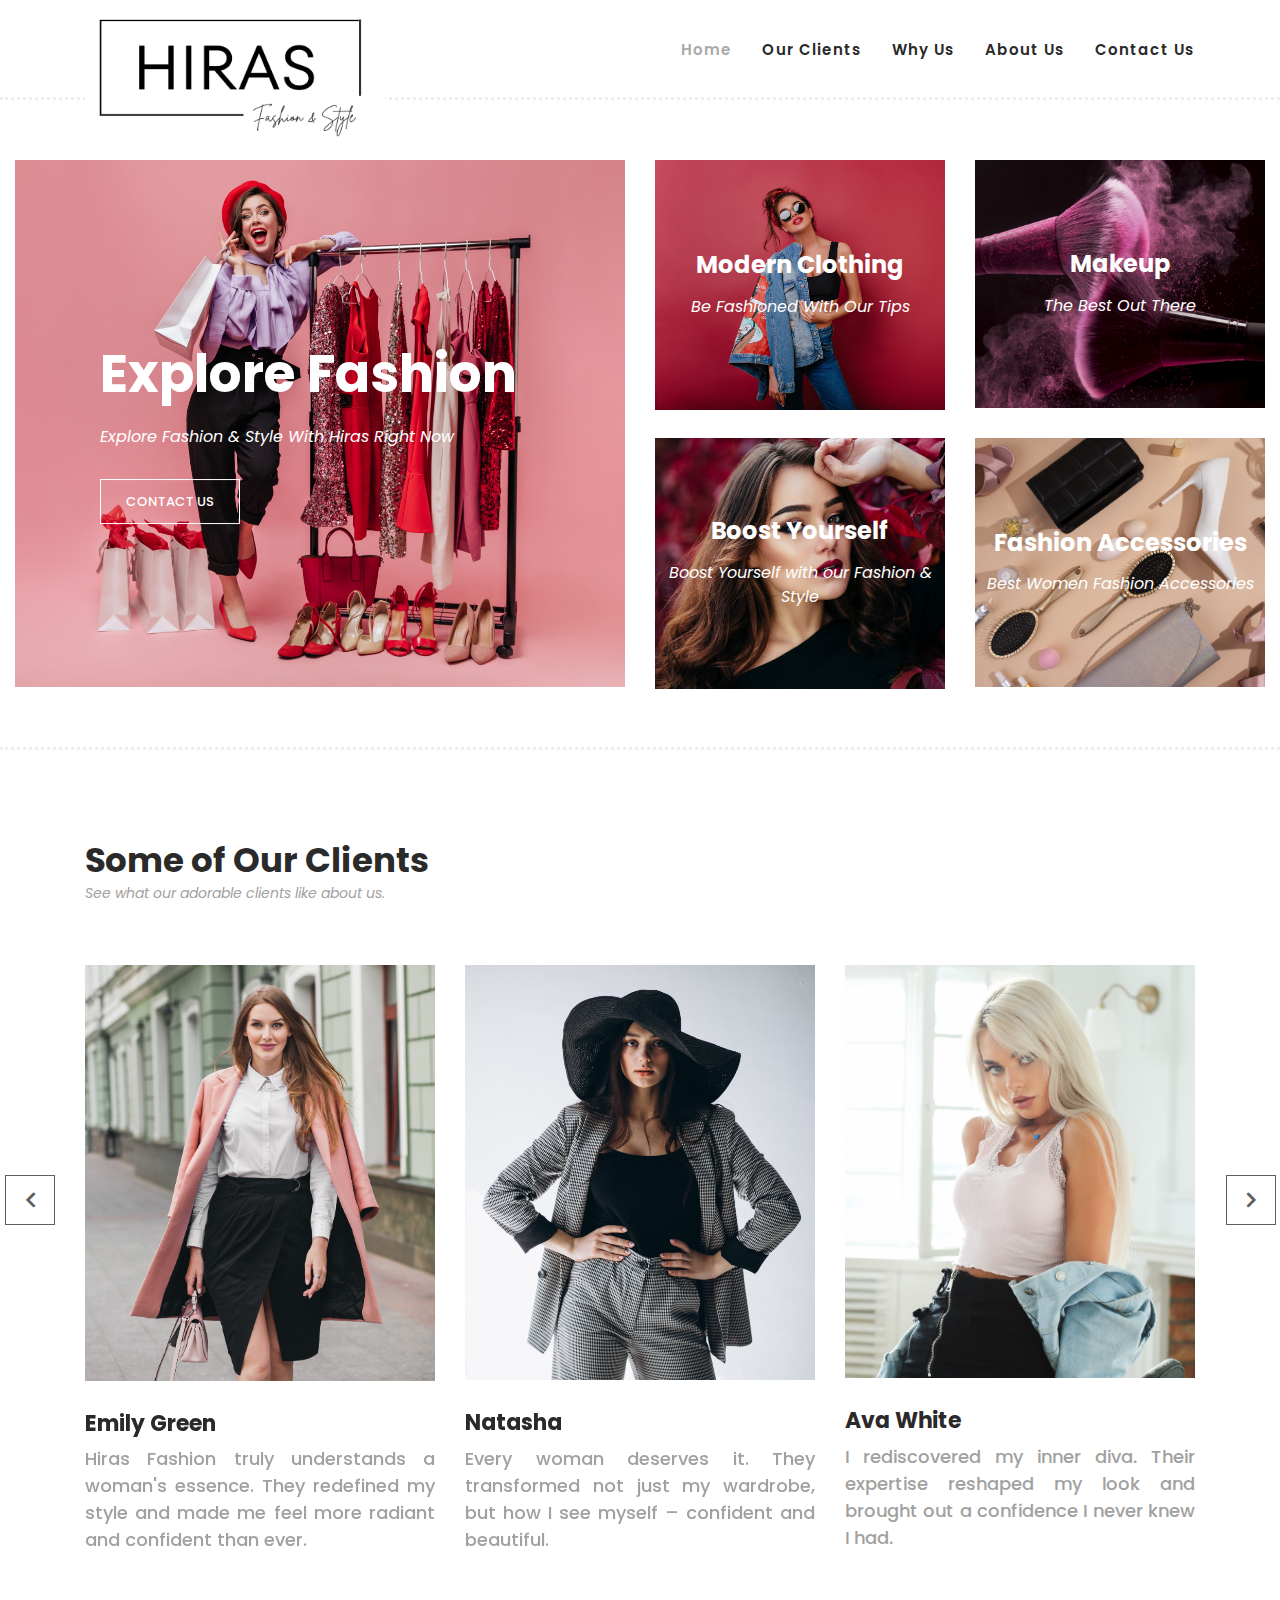
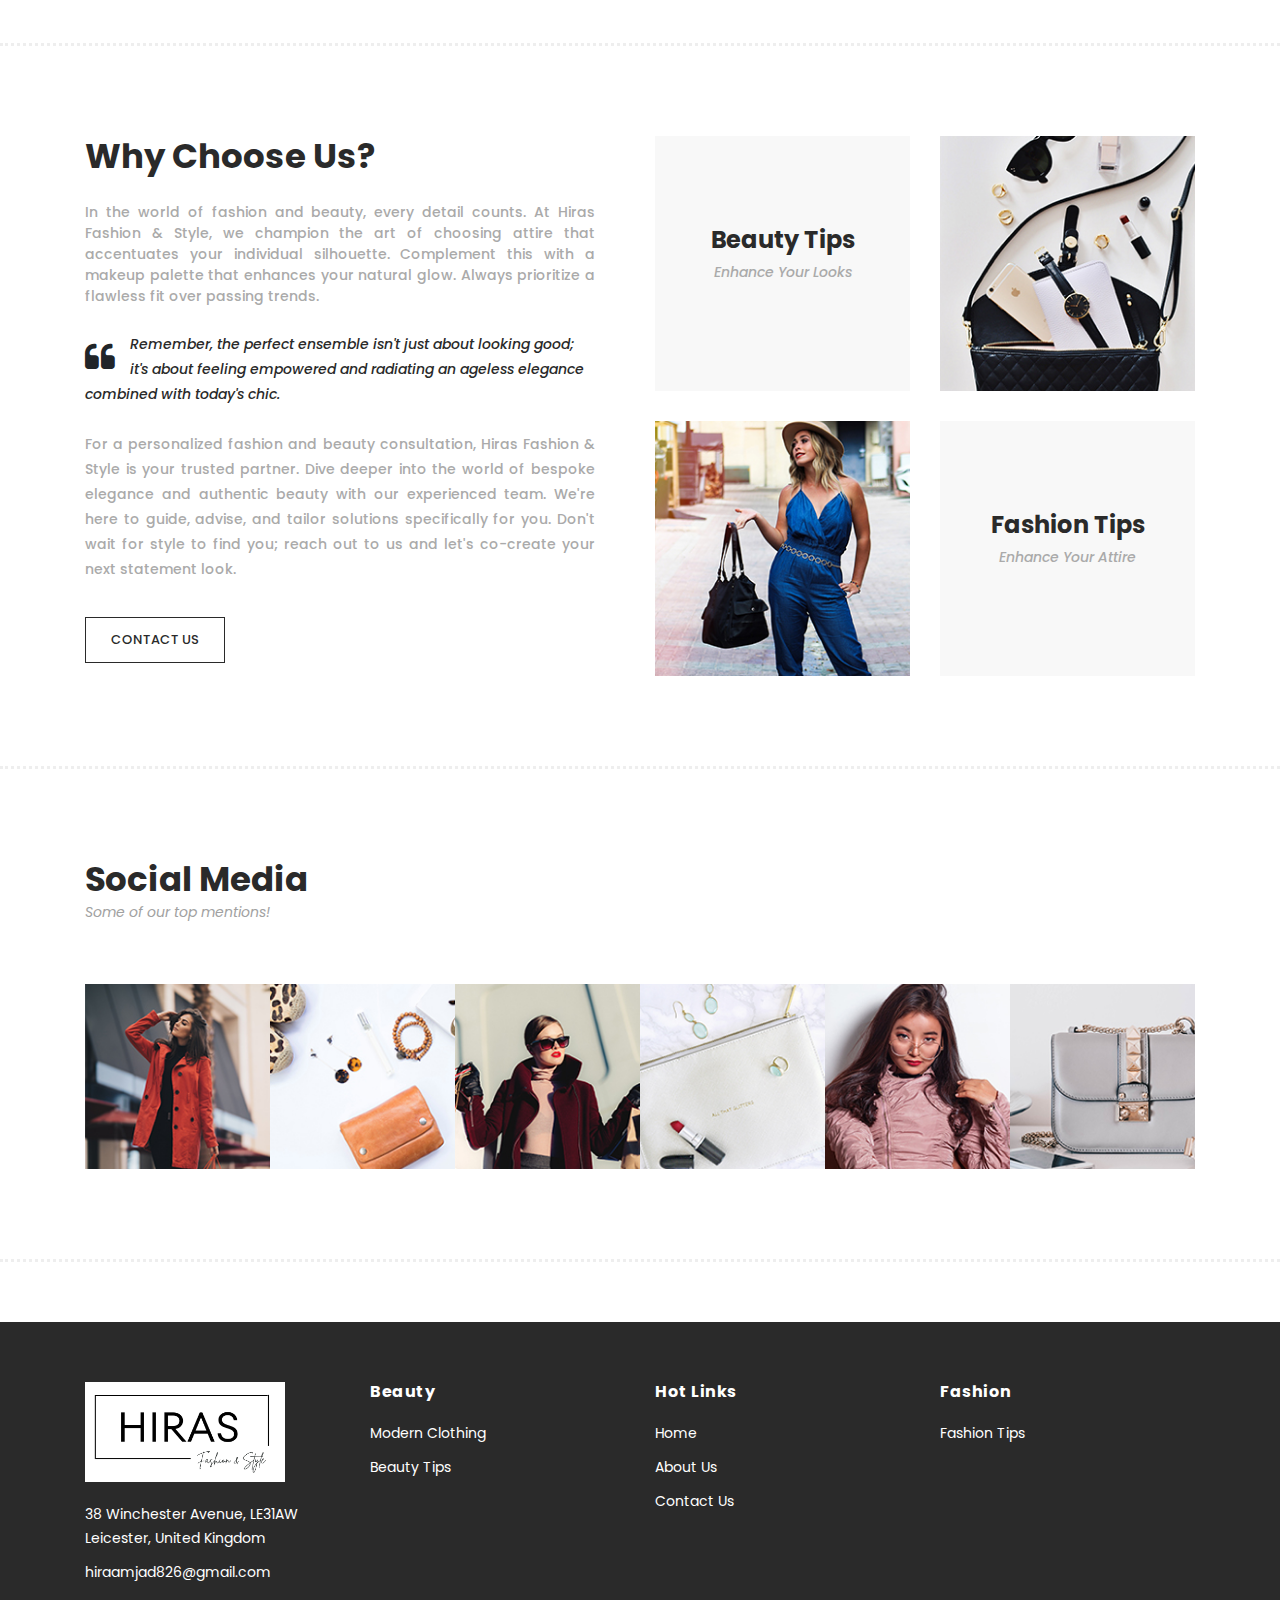
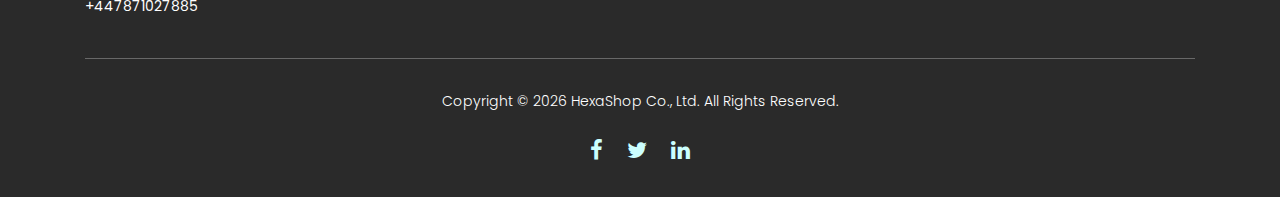
==== commit 09a2ace3: "Refined" ====
--- a/index.html
+++ b/index.html
@@ -76,7 +76,7 @@
                     <div class="left-content">
                         <div class="thumb">
                             <div class="inner-content">
-                                <h4>Let's Explore Fashion</h4>
+                                <h4>Explore Fashion</h4>
                                 <span>Explore Fashion &amp; Style With Hiras Right Now</span>
                                 <div class="main-border-button">
                                     <a href="contact.html">CONTACT US</a>
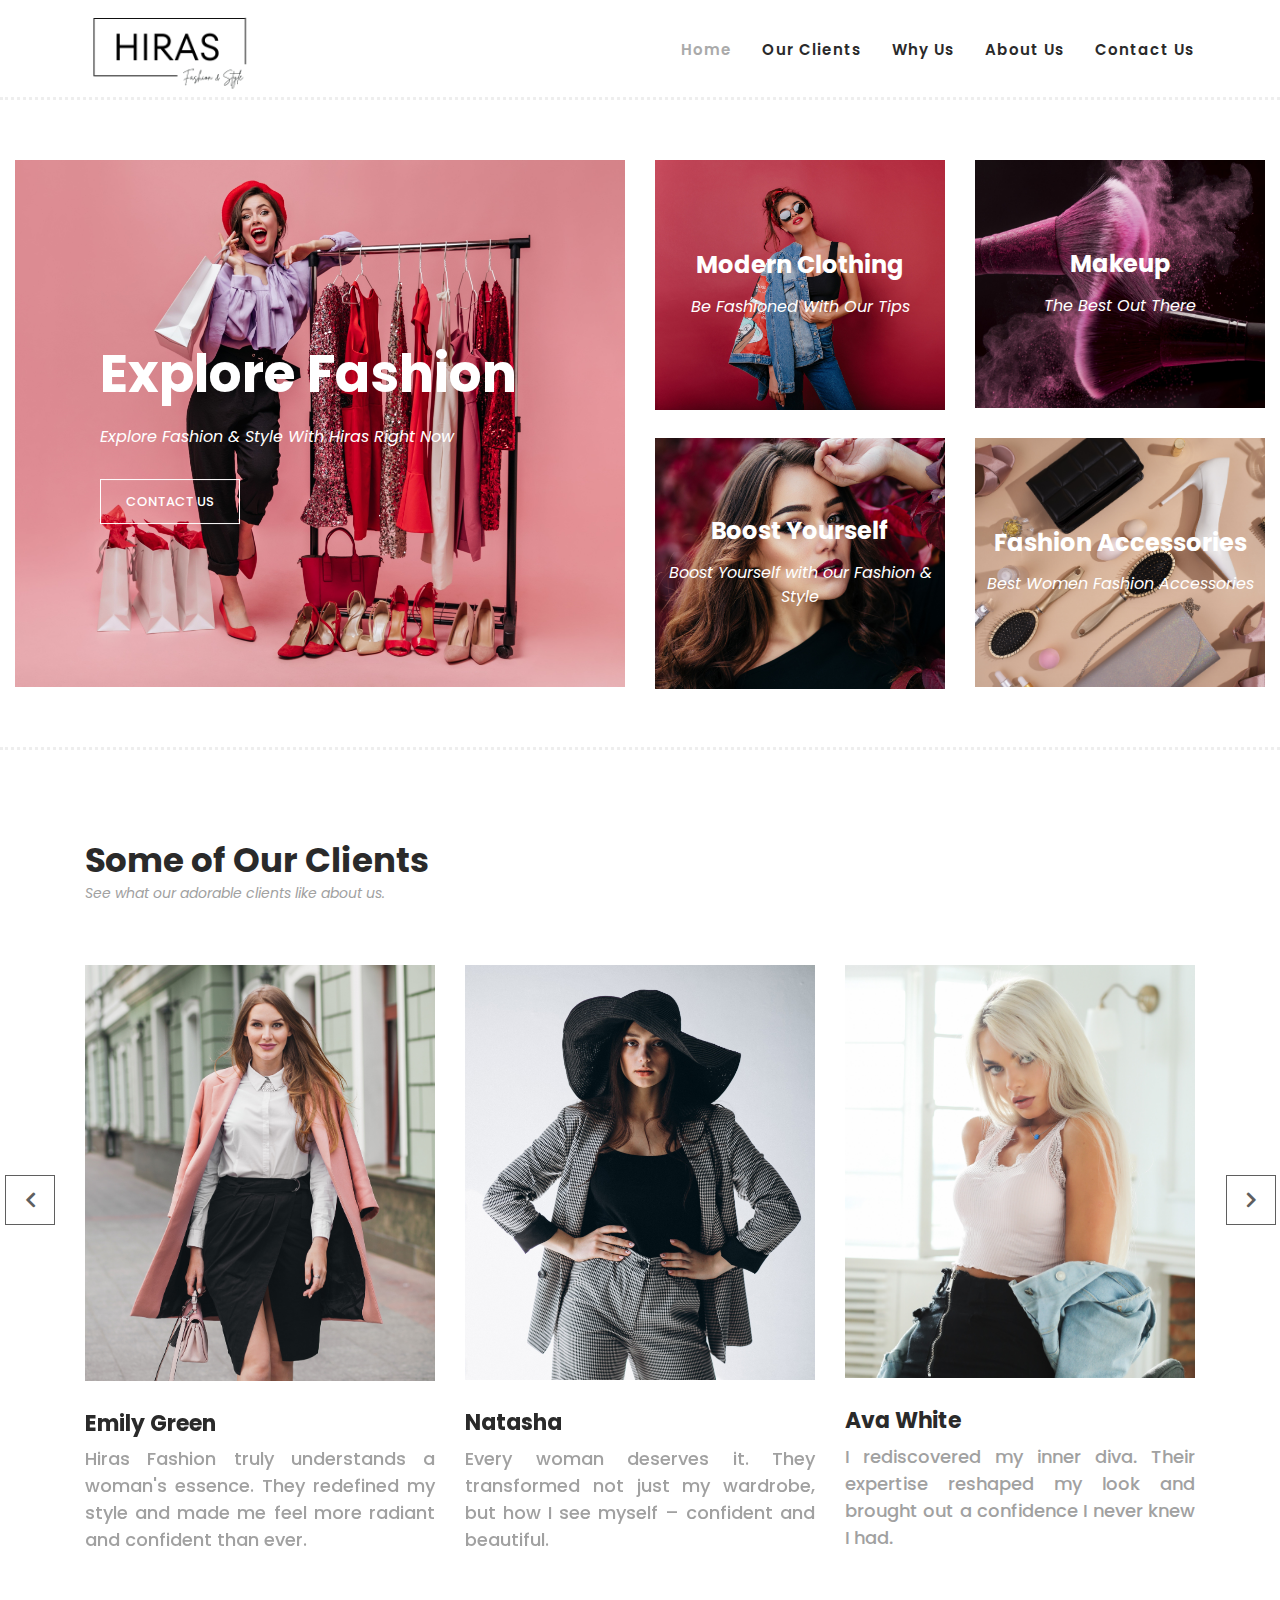
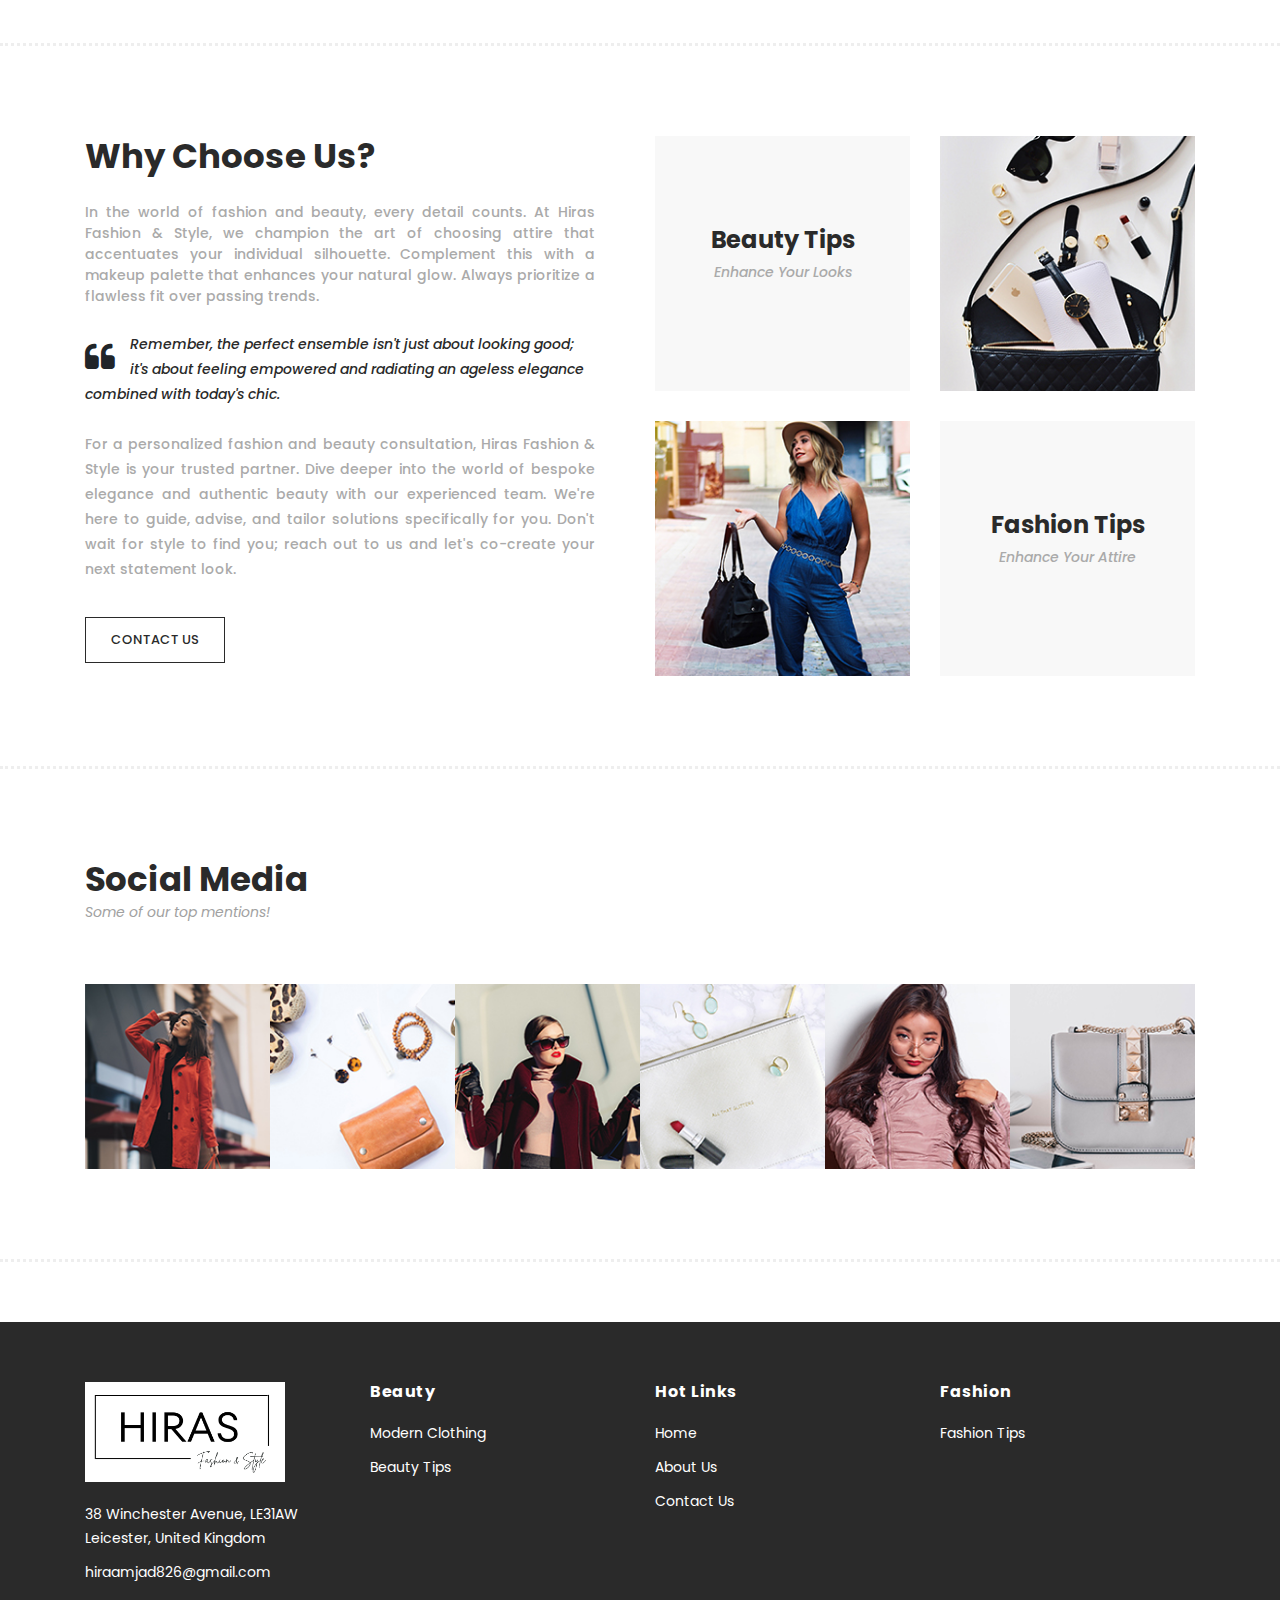
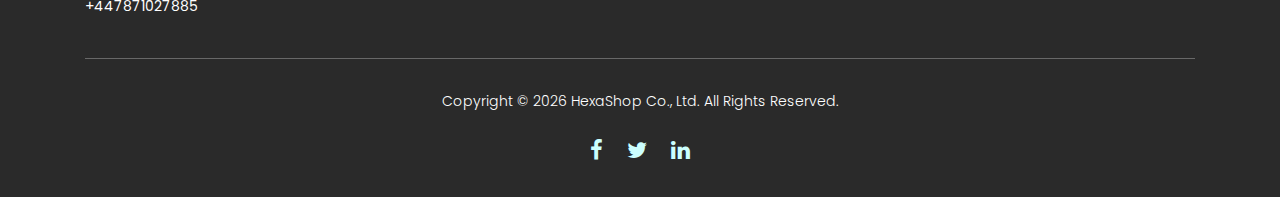
==== commit 91e0923f: "Adjusted Logo" ====
--- a/index.html
+++ b/index.html
@@ -28,13 +28,13 @@
     <body>
     
     <!-- ***** Preloader Start ***** -->
-    <div id="preloader">
+    <!-- <div id="preloader">
         <div class="jumper">
             <div></div>
             <div></div>
             <div></div>
         </div>
-    </div>  
+    </div>   -->
     <!-- ***** Preloader End ***** -->
     
     
@@ -46,7 +46,7 @@
                     <nav class="main-nav">
                         <!-- ***** Logo Start ***** -->
                         <a href="index.html" class="logo">
-                            <img height="150px" width="300px" src="assets/images/Hiras_Logo.png">
+                            <img width="175px" src="assets/images/Hiras_Logo.png">
                         </a>
                         <!-- ***** Logo End ***** -->
                         <!-- ***** Menu Start ***** -->
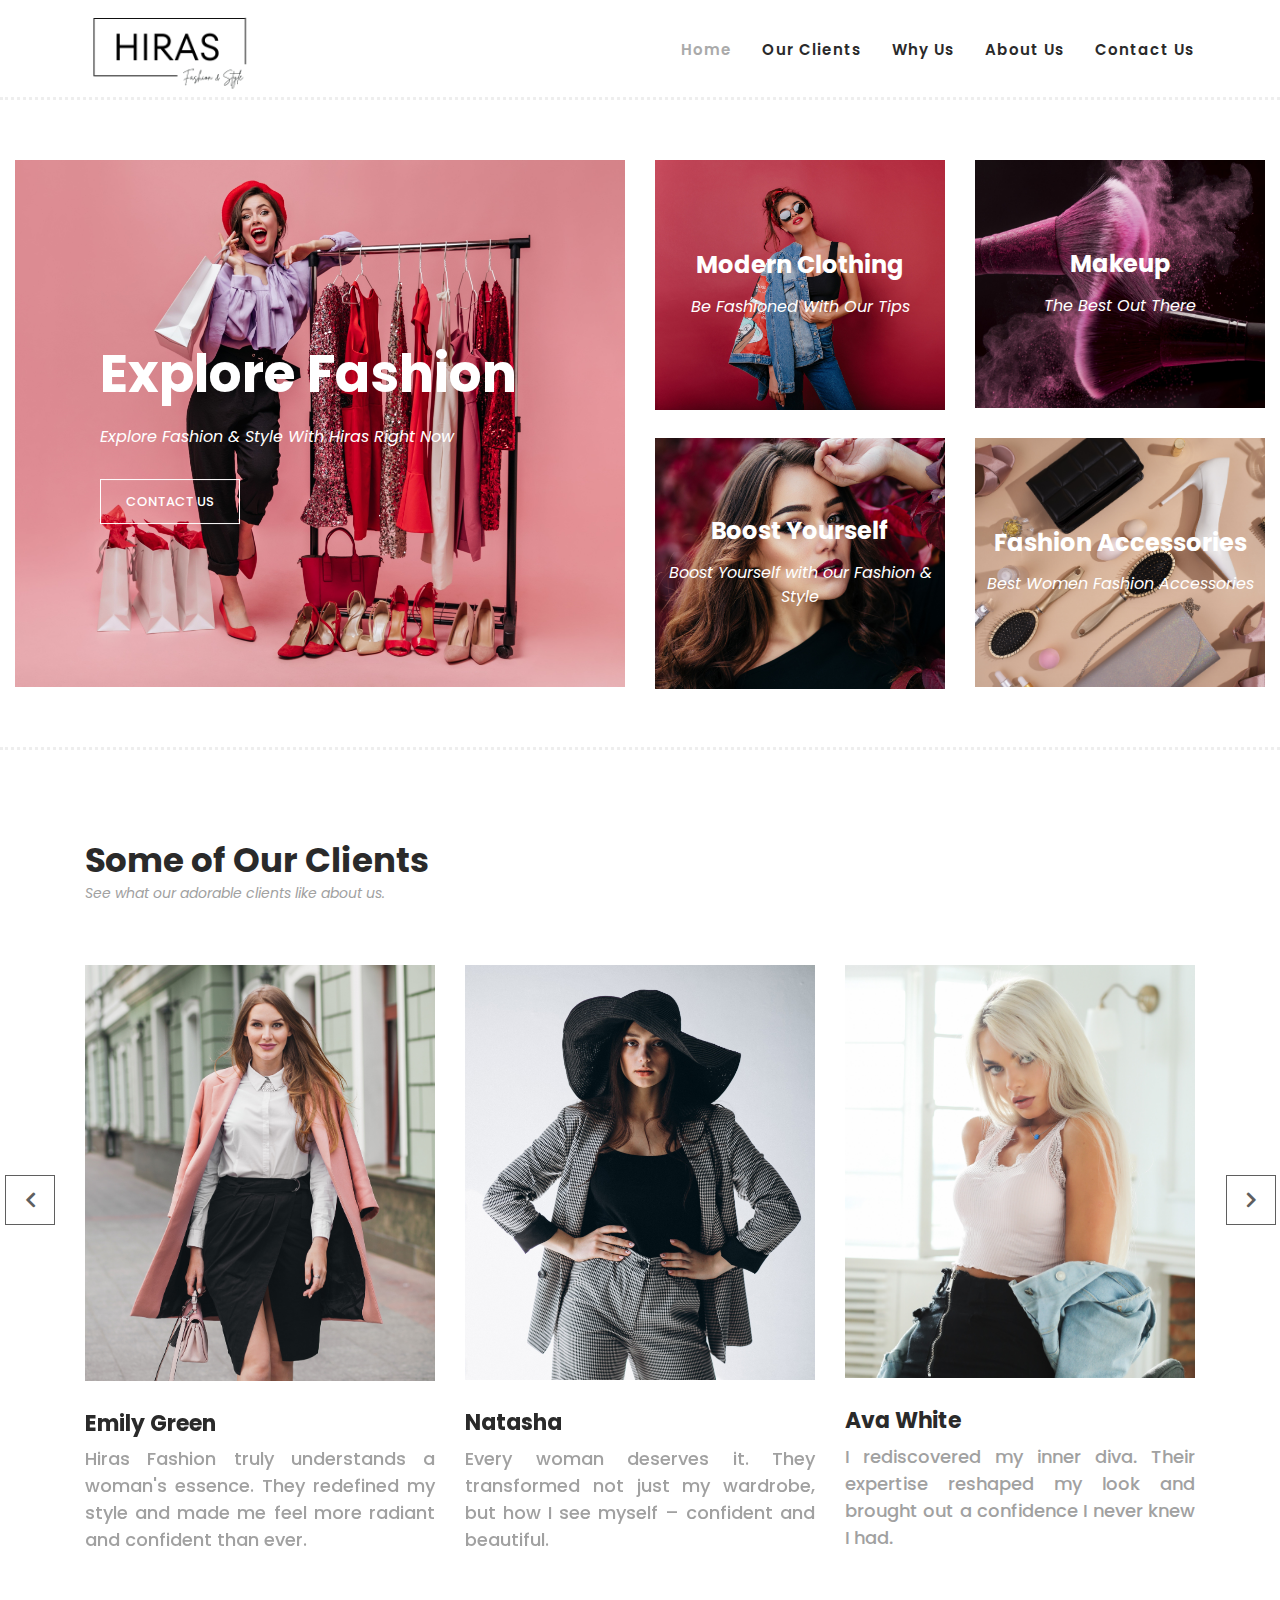
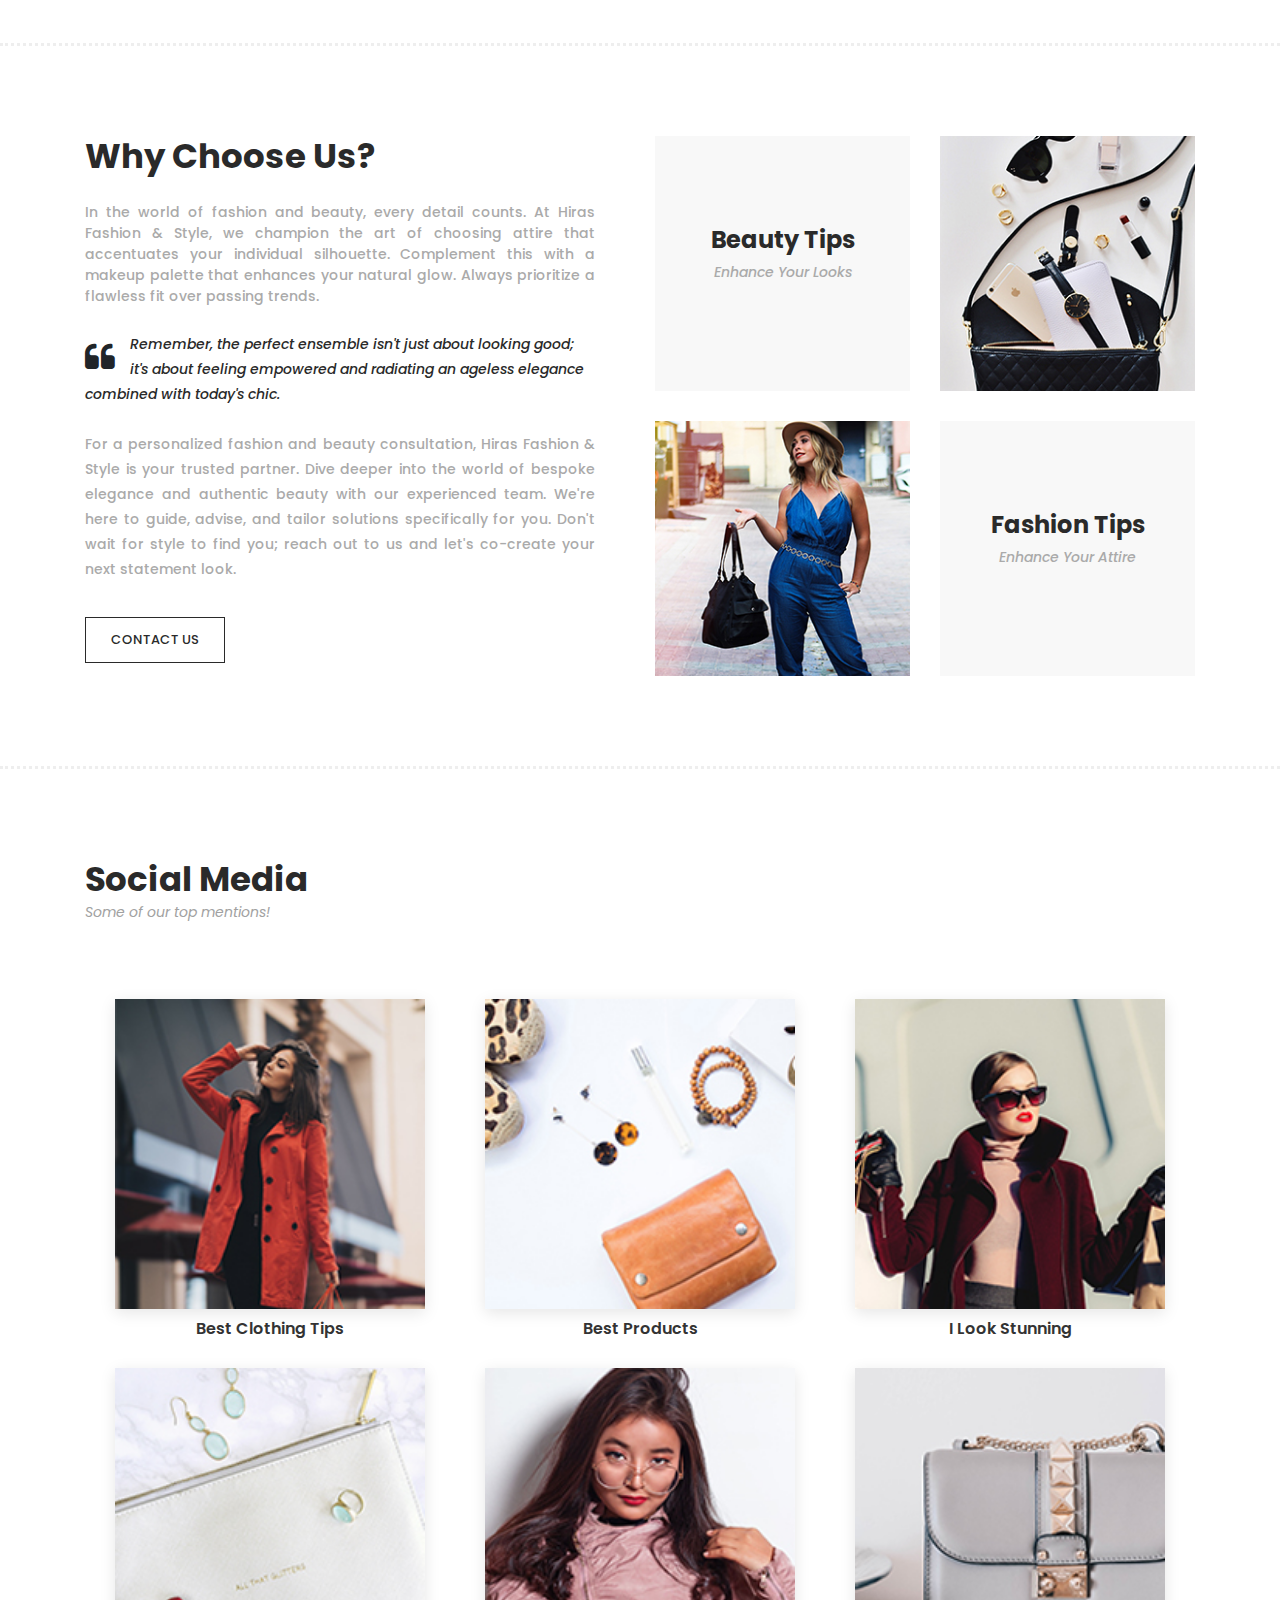
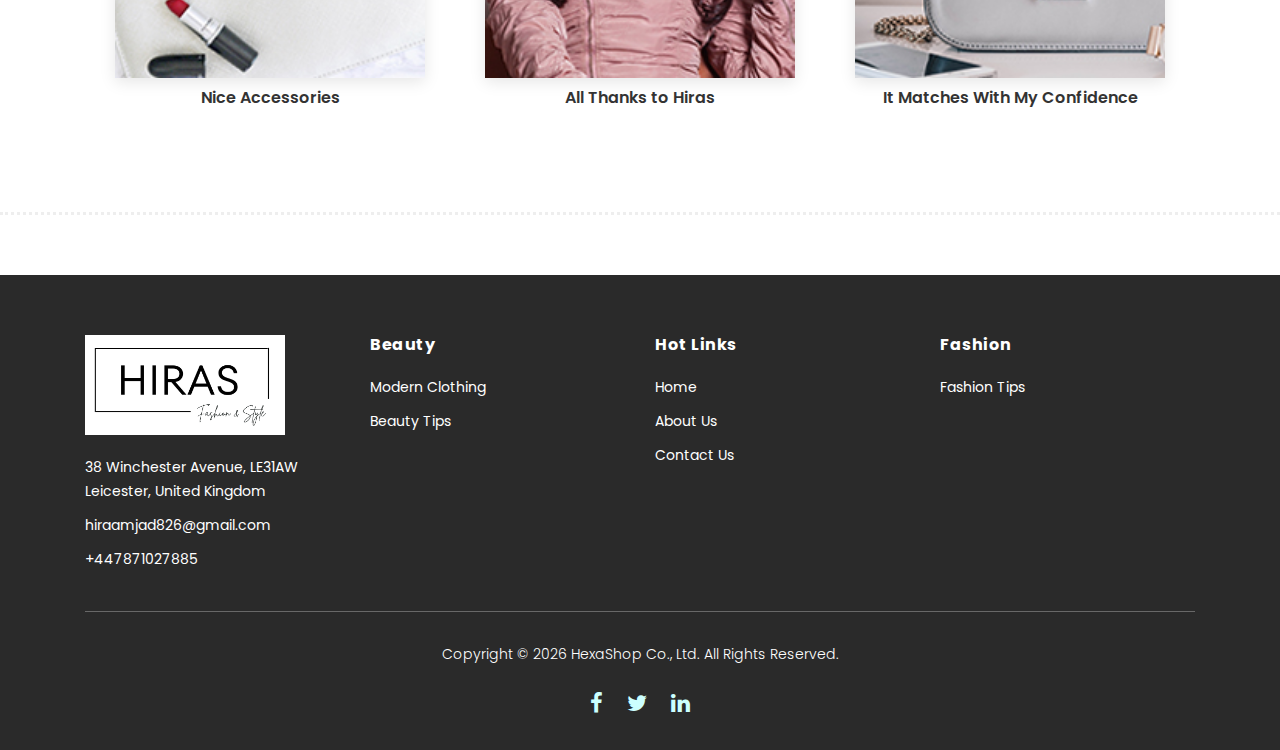
==== commit 5bbed567: "Updated Social Gallery" ====
--- a/index.html
+++ b/index.html
@@ -297,61 +297,54 @@
                     </div>
                 </div>
             </div>
-        </div>
-        <div class="container">
             <div class="row images">
-                <div class="col-2">
-                    <div class="thumb">
-                        <div class="icon">
-                                <h6>Best Clothing Tips</h6>
-                        </div>
-                        <img src="assets/images/instagram-01.jpg" alt="">
-                    </div>
-                </div>
-                <div class="col-2">
-                    <div class="thumb">
-                        <div class="icon">
-                                <h6>Best Products</h6>
-                        </div>
-                        <img src="assets/images/instagram-02.jpg" alt="">
-                    </div>
-                </div>
-                <div class="col-2">
-                    <div class="thumb">
-                        <div class="icon">
-                                <h6>I Look Stunning</h6>
-                        </div>
-                        <img src="assets/images/instagram-03.jpg" alt="">
-                    </div>
-                </div>
-                <div class="col-2">
-                    <div class="thumb">
-                        <div class="icon">
-                                <h6>Nice Accessories</h6>
-                        </div>
-                        <img src="assets/images/instagram-04.jpg" alt="">
-                    </div>
-                </div>
-                <div class="col-2">
-                    <div class="thumb">
-                        <div class="icon">
-                                <h6>All Thanks to Hiras</h6>
-                        </div>
-                        <img src="assets/images/instagram-05.jpg" alt="">
-                    </div>
-                </div>
-                <div class="col-2">
-                    <div class="thumb">
-                        <div class="icon">
-                                <h6>It Matches With My Confidence</h6>
-                            </a>
-                        </div>
-                        <img src="assets/images/instagram-06.jpg" alt="">
+                <!-- Item 1 -->
+                <div class="col-12 col-md-6 col-lg-4">
+                    <div class="thumb" style="padding: 15px;">
+                        <img src="assets/images/instagram-01.jpg" alt="Best Clothing Tips" style="width: 100%; height: auto; box-shadow: 0px 4px 15px rgba(0,0,0,0.1);">
+                        <h6 style="text-align: center; margin-top: 10px; font-weight: 600; color: #333;">Best Clothing Tips</h6>
+                    </div>
+                </div>
+                <!-- Item 2 -->
+                <div class="col-12 col-md-6 col-lg-4">
+                    <div class="thumb" style="padding: 15px;">
+                        <img src="assets/images/instagram-02.jpg" alt="Best Products" style="width: 100%; height: auto; box-shadow: 0px 4px 15px rgba(0,0,0,0.1);">
+                        <h6 style="text-align: center; margin-top: 10px; font-weight: 600; color: #333;">Best Products</h6>
+                    </div>
+                </div>
+                <!-- Item 3 -->
+                <div class="col-12 col-md-6 col-lg-4">
+                    <div class="thumb" style="padding: 15px;">
+                        <img src="assets/images/instagram-03.jpg" alt="I Look Stunning" style="width: 100%; height: auto; box-shadow: 0px 4px 15px rgba(0,0,0,0.1);">
+                        <h6 style="text-align: center; margin-top: 10px; font-weight: 600; color: #333;">I Look Stunning</h6>
+                    </div>
+                </div>
+                <!-- Item 4 -->
+                <div class="col-12 col-md-6 col-lg-4">
+                    <div class="thumb" style="padding: 15px;">
+                        <img src="assets/images/instagram-04.jpg" alt="Nice Accessories" style="width: 100%; height: auto; box-shadow: 0px 4px 15px rgba(0,0,0,0.1);">
+                        <h6 style="text-align: center; margin-top: 10px; font-weight: 600; color: #333;">Nice Accessories</h6>
+                    </div>
+                </div>
+                <!-- Item 5 -->
+                <div class="col-12 col-md-6 col-lg-4">
+                    <div class="thumb" style="padding: 15px;">
+                        <img src="assets/images/instagram-05.jpg" alt="All Thanks to Hiras" style="width: 100%; height: auto; box-shadow: 0px 4px 15px rgba(0,0,0,0.1);">
+                        <h6 style="text-align: center; margin-top: 10px; font-weight: 600; color: #333;">All Thanks to Hiras</h6>
+                    </div>
+                </div>
+                <!-- Item 6 -->
+                <div class="col-12 col-md-6 col-lg-4">
+                    <div class="thumb" style="padding: 15px;">
+                        <img src="assets/images/instagram-06.jpg" alt="It Matches With My Confidence" style="width: 100%; height: auto; box-shadow: 0px 4px 15px rgba(0,0,0,0.1);">
+                        <h6 style="text-align: center; margin-top: 10px; font-weight: 600; color: #333;">It Matches With My Confidence</h6>
                     </div>
                 </div>
             </div>
         </div>
     </section>
+    
+    
     
     <!-- ***** Footer Start ***** -->
     <footer>
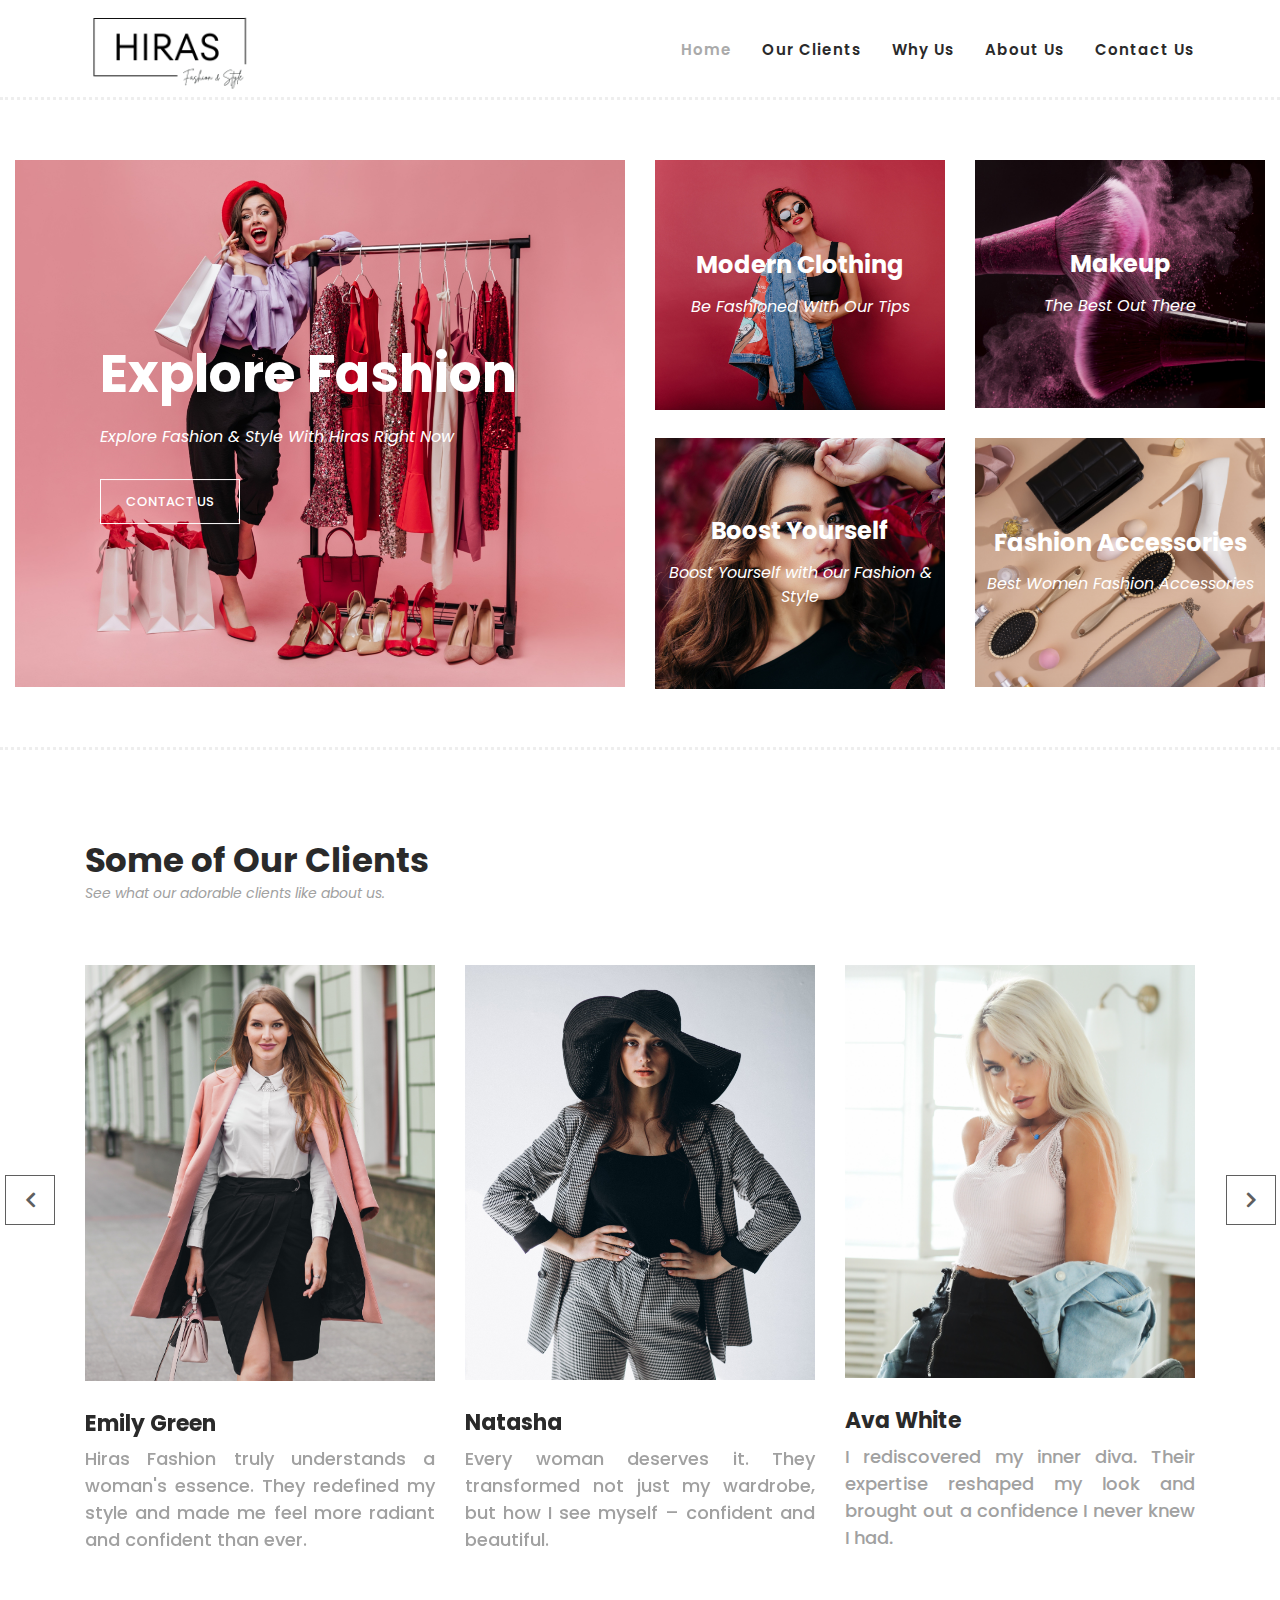
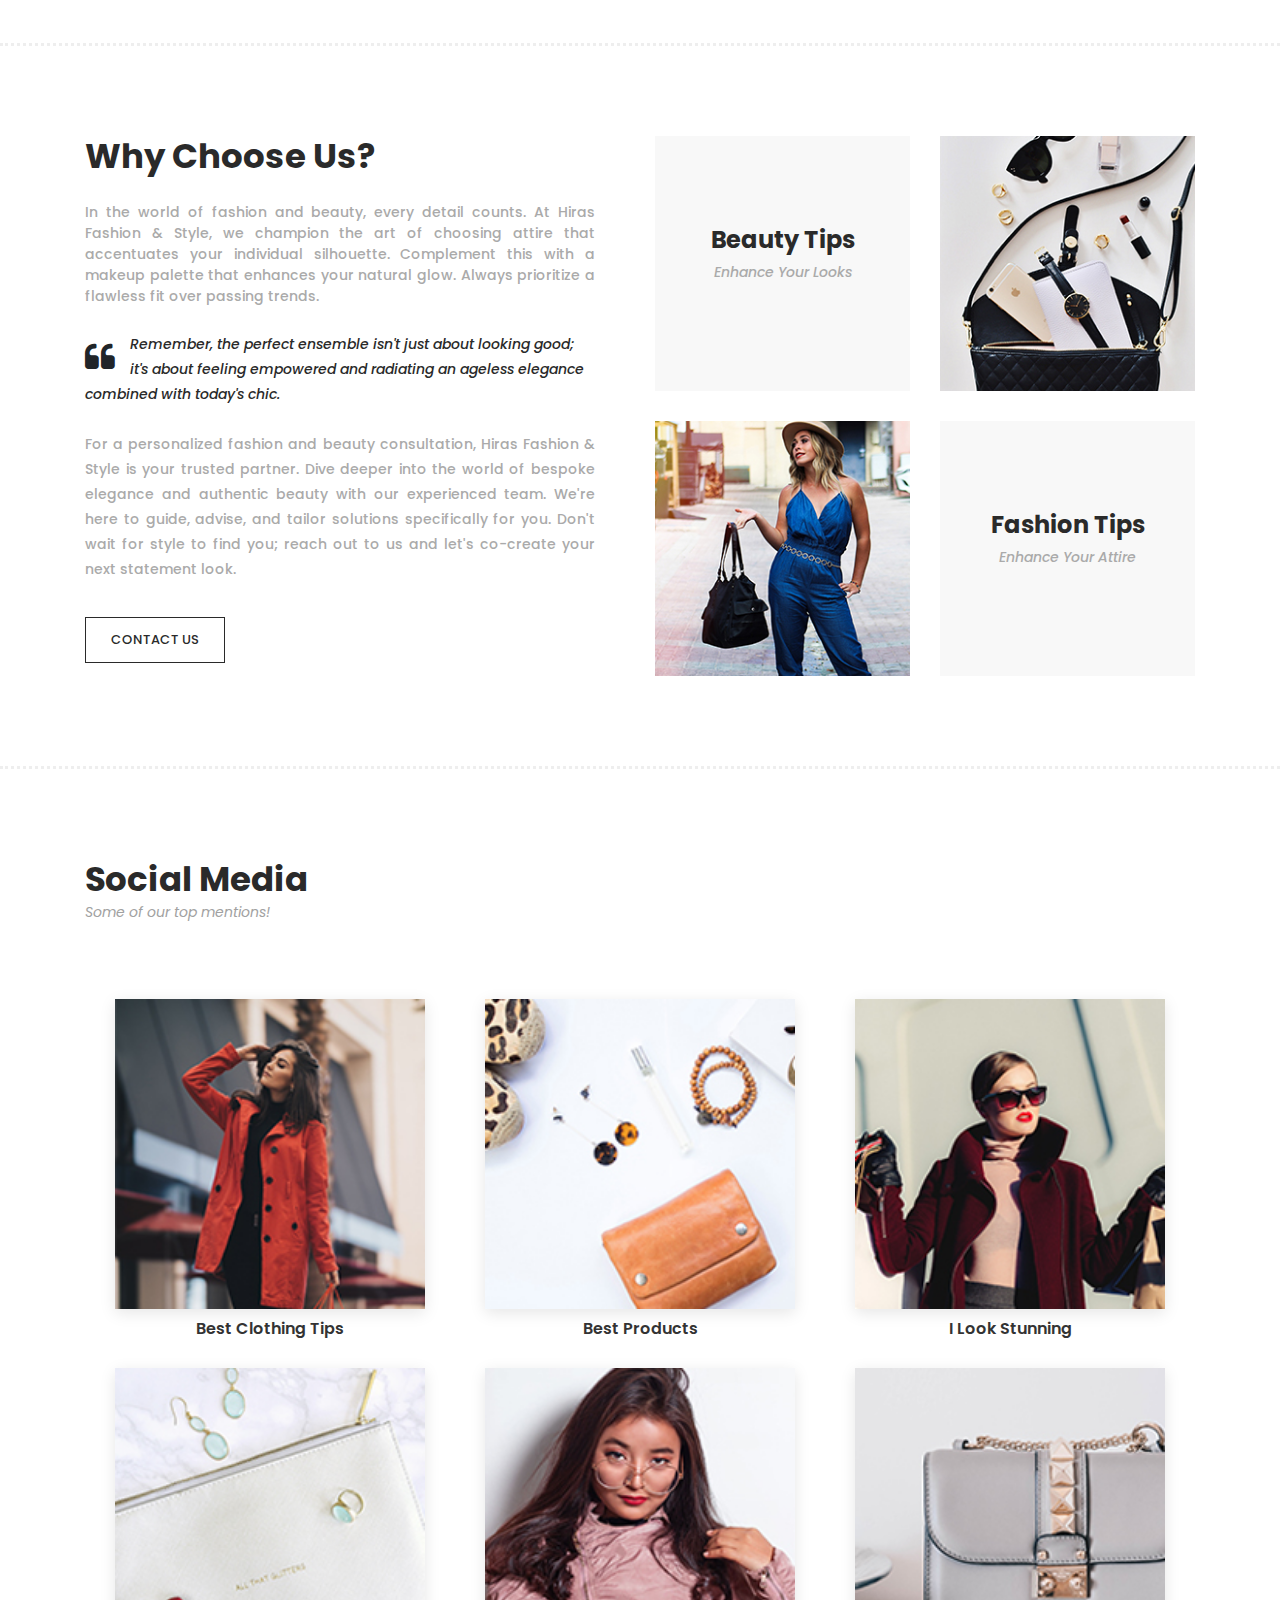
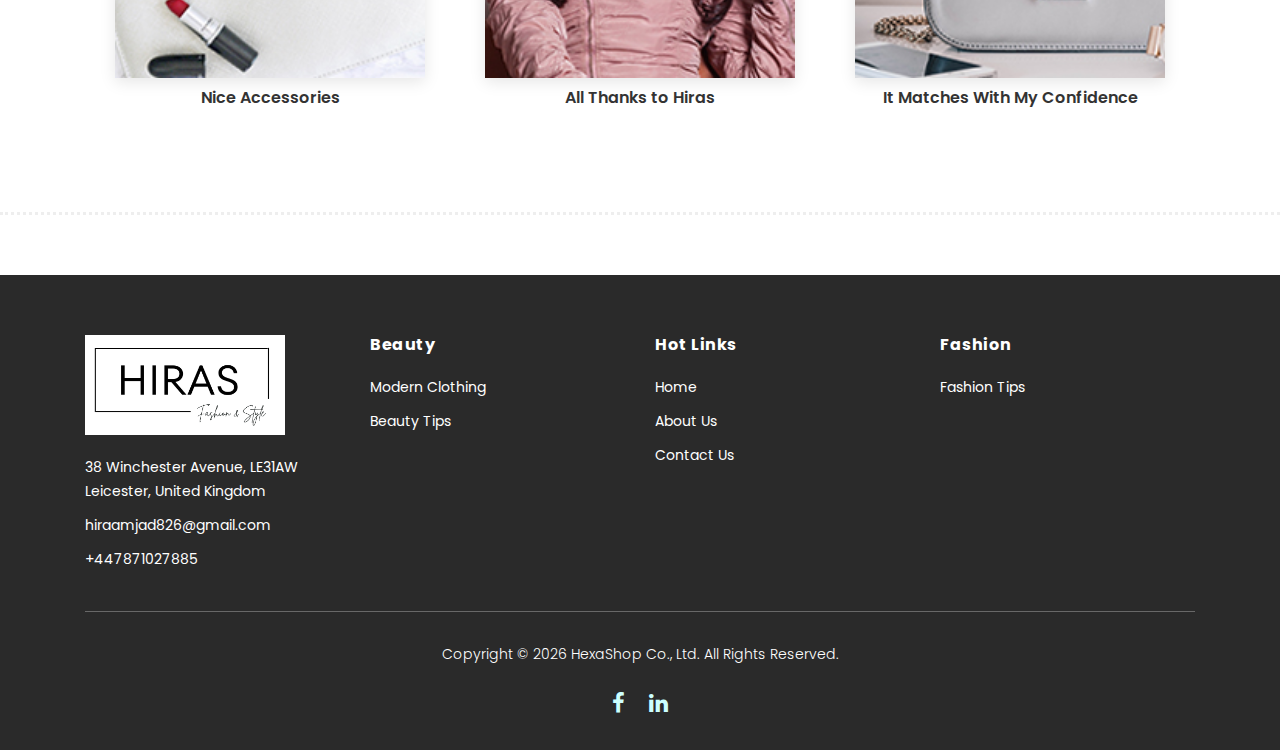
==== commit 7b2eea0e: "Links Added" ====
--- a/index.html
+++ b/index.html
@@ -385,11 +385,10 @@
                 </div>
                 <div class="col-lg-12">
                     <div class="under-footer">
-                        <p id="copyright">Copyright © 2023 HexaShop Co., Ltd. All Rights Reserved.</p>
+                        <p id="copyright">Copyright © 2023 HirasFashion Co., Ltd. All Rights Reserved.</p>
                         <ul>
-                            <li><a href="#"><i class="fa fa-facebook"></i></a></li>
-                            <li><a href="#"><i class="fa fa-twitter"></i></a></li>
-                            <li><a href="#"><i class="fa fa-linkedin"></i></a></li>
+                            <li><a href="https://www.facebook.com/profile.php?id=61552929140891"><i class="fa fa-facebook"></i></a></li>
+                            <li><a href="https://www.linkedin.com/in/hira-amjad-898968297?lipi=urn%3Ali%3Apage%3Ad_flagship3_profile_view_base_contact_details%3B%2Fit%2BGf54R9C46A%2BoYt88ug%3D%3D"><i class="fa fa-linkedin"></i></a></li>
                         </ul>
                     </div>
                 </div>
--- a/assets/css/templatemo-hexashop.css
+++ b/assets/css/templatemo-hexashop.css
@@ -82,7 +82,7 @@
 html, body {
   font-family: 'Poppins', sans-serif;
   font-weight: 400;
-  background-color: #fff;
+  background-color: #ffffff;
   font-size: 16px;
   -ms-text-size-adjust: 100%;
   -webkit-font-smoothing: antialiased;
@@ -368,7 +368,7 @@
 .header-area .main-nav .nav li.submenu ul li a {
   opacity: 1;
   display: block;
-  background: #f7f7f7;
+  background: #ffffff;
   color: #2a2a2a!important;
   padding-left: 20px;
   height: 40px;
@@ -551,7 +551,7 @@
     width: 100%;
   }
   .header-area {
-    background-color: #f7f7f7;
+    background-color: #ffffff;
     padding: 0px 15px;
     height: 100px;
     box-shadow: none;
@@ -597,7 +597,7 @@
     line-height: 50px !important;
     padding: 0px !important;
     border: none !important;
-    background: #f7f7f7 !important;
+    background: #ffffff !important;
     color: #191a20 !important;
   }
   .header-area .main-nav .nav li a:hover {
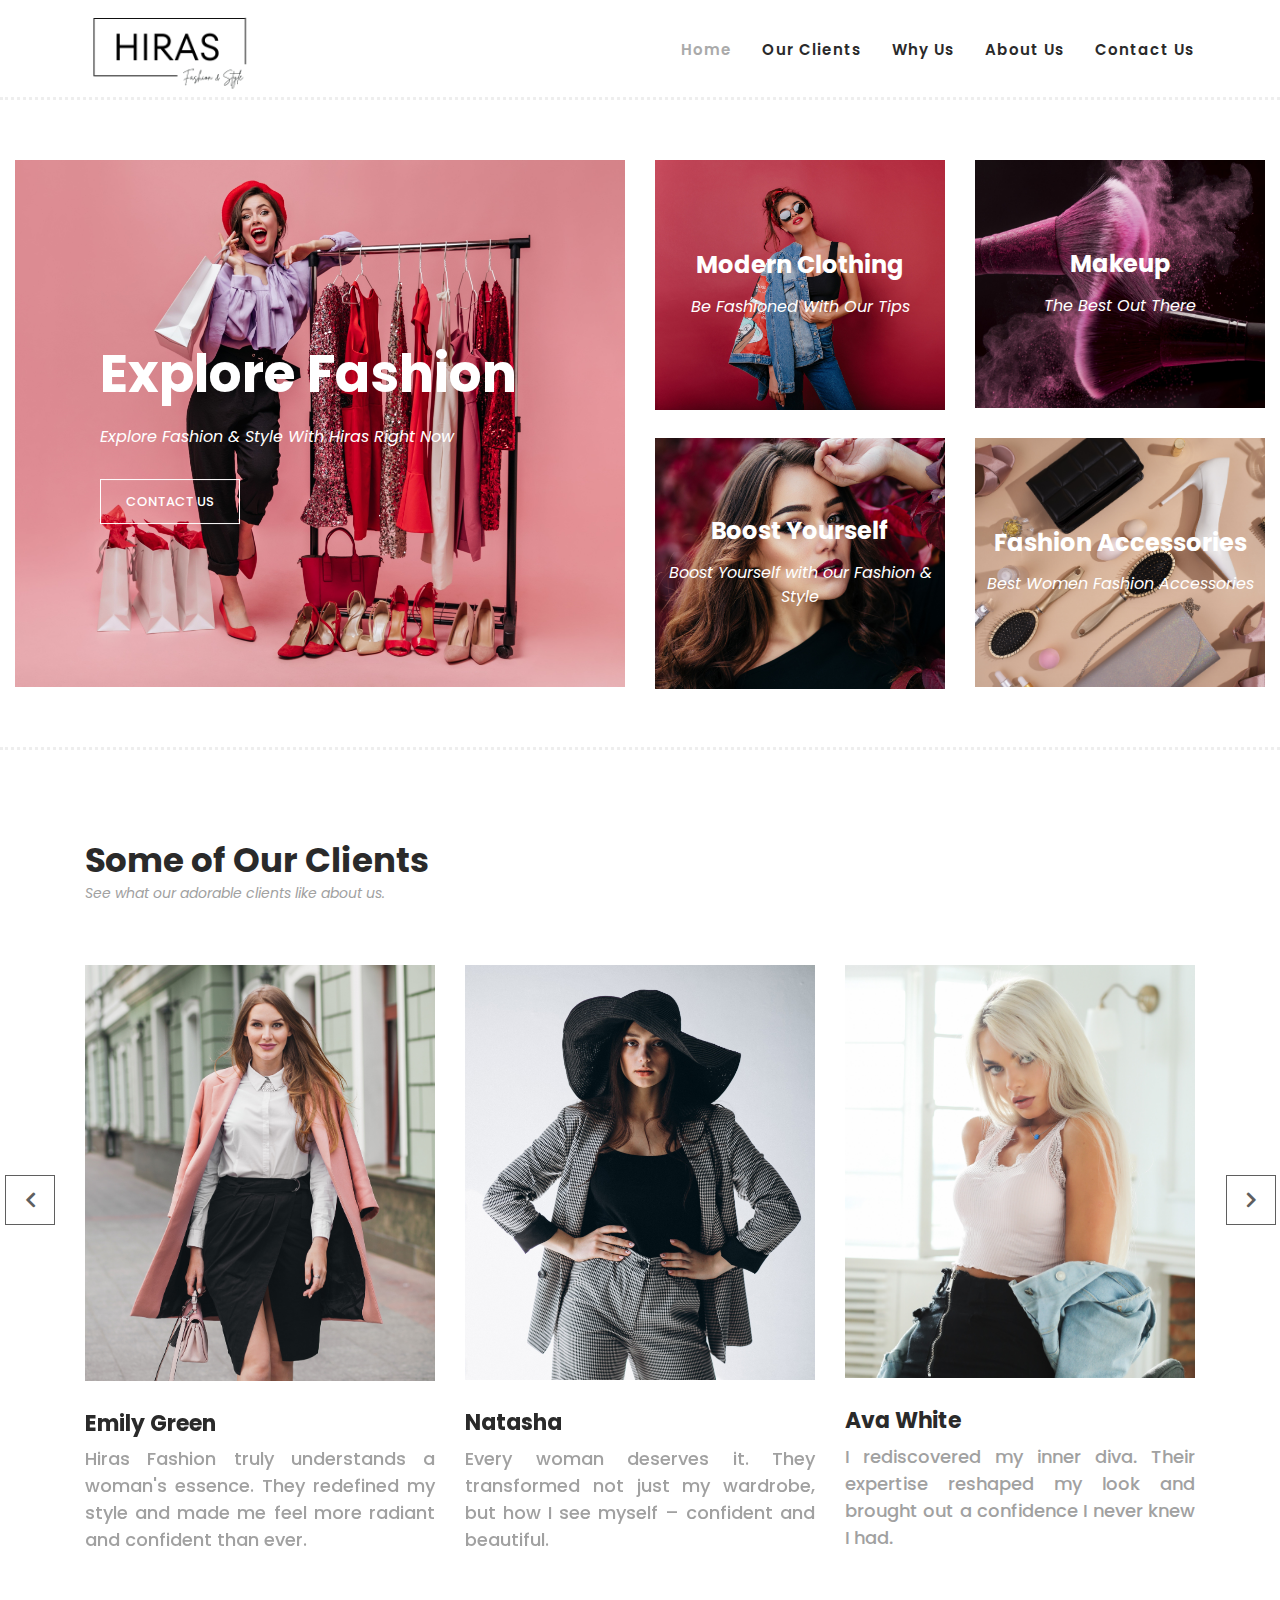
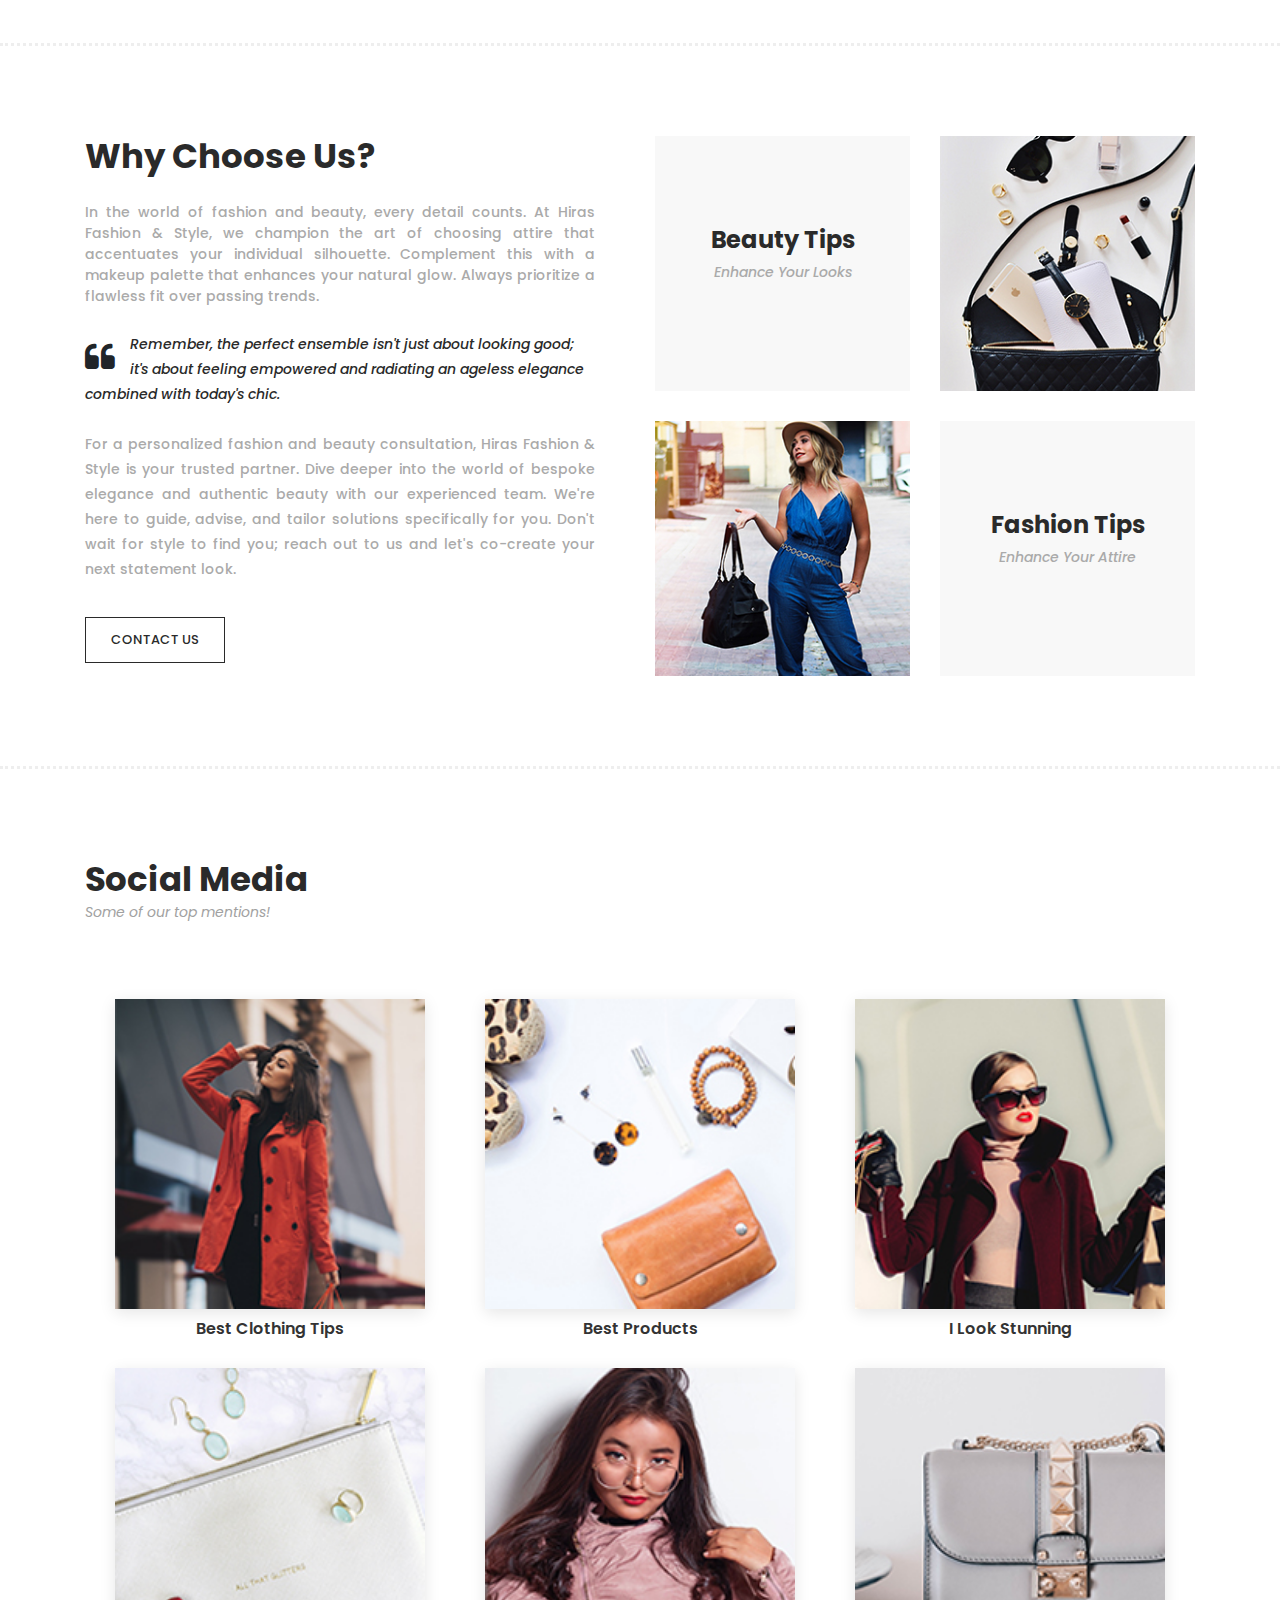
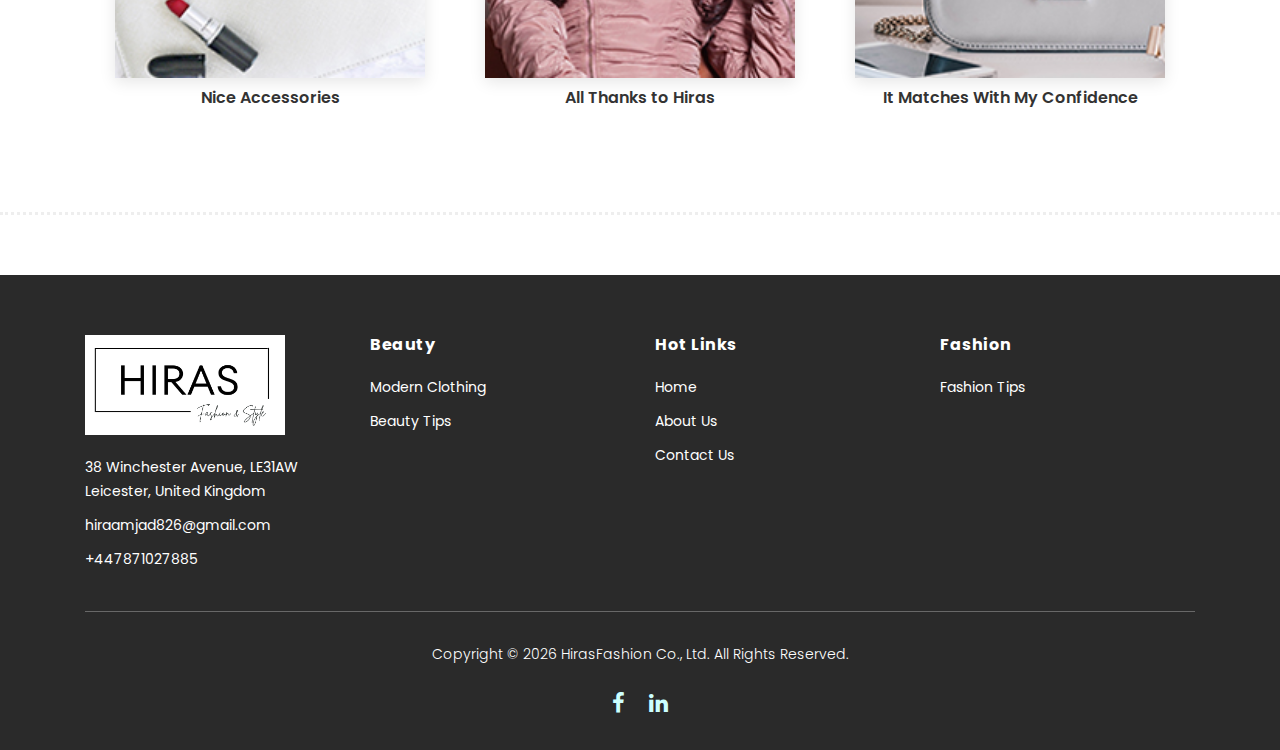
==== commit 9fb10ab6: "Footer Updated" ====
--- a/index.html
+++ b/index.html
@@ -439,7 +439,7 @@
 
     <script>
         var currentYear = new Date().getFullYear();
-        document.getElementById('copyright').textContent = 'Copyright © ' + currentYear + ' HexaShop Co., Ltd. All Rights Reserved.';
+        document.getElementById('copyright').textContent = 'Copyright © ' + currentYear + ' HirasFashion Co., Ltd. All Rights Reserved.';
     </script>
 
 
